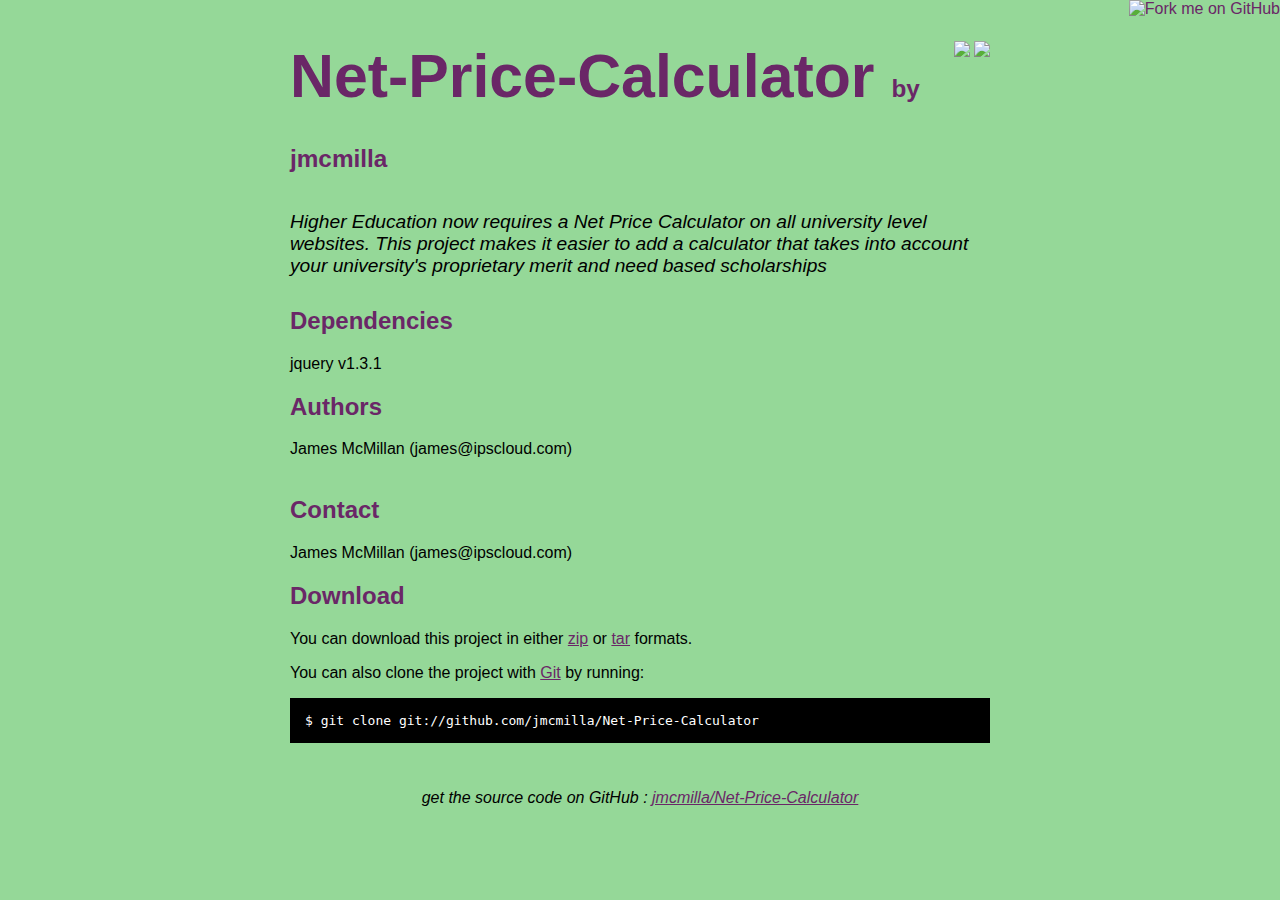
==== index.html @ cfaee194 "github generated gh-pages branch" ====
<!DOCTYPE html>
<html>
<head>
  <meta charset='utf-8'>

  <title>jmcmilla/Net-Price-Calculator @ GitHub</title>

  <style type="text/css">
    body {
      margin-top: 1.0em;
      background-color: #95d898;
      font-family: Helvetica, Arial, FreeSans, san-serif;
      color: #000000;
    }
    #container {
      margin: 0 auto;
      width: 700px;
    }
    h1 { font-size: 3.8em; color: #6a2767; margin-bottom: 3px; }
    h1 .small { font-size: 0.4em; }
    h1 a { text-decoration: none }
    h2 { font-size: 1.5em; color: #6a2767; }
    h3 { text-align: center; color: #6a2767; }
    a { color: #6a2767; }
    .description { font-size: 1.2em; margin-bottom: 30px; margin-top: 30px; font-style: italic;}
    .download { float: right; }
    pre { background: #000; color: #fff; padding: 15px;}
    hr { border: 0; width: 80%; border-bottom: 1px solid #aaa}
    .footer { text-align:center; padding-top:30px; font-style: italic; }
  </style>
</head>

<body>
  <a href="http://github.com/jmcmilla/Net-Price-Calculator"><img style="position: absolute; top: 0; right: 0; border: 0;" src="http://s3.amazonaws.com/github/ribbons/forkme_right_darkblue_121621.png" alt="Fork me on GitHub" /></a>

  <div id="container">

    <div class="download">
      <a href="http://github.com/jmcmilla/Net-Price-Calculator/zipball/master">
        <img border="0" width="90" src="http://github.com/images/modules/download/zip.png"></a>
      <a href="http://github.com/jmcmilla/Net-Price-Calculator/tarball/master">
        <img border="0" width="90" src="http://github.com/images/modules/download/tar.png"></a>
    </div>

    <h1><a href="http://github.com/jmcmilla/Net-Price-Calculator">Net-Price-Calculator</a>
      <span class="small">by <a href="http://github.com/jmcmilla">jmcmilla</a></span></h1>

    <div class="description">
      Higher Education now requires a Net Price Calculator on all university level websites.  This project makes it easier to add a calculator that takes into account your university's proprietary merit and need based scholarships
    </div>

    <h2>Dependencies</h2>
<p>jquery v1.3.1</p>
<h2>Authors</h2>
<p>James McMillan (james@ipscloud.com)<br/><br/>      </p>
<h2>Contact</h2>
<p>James McMillan (james@ipscloud.com)<br/>      </p>


    <h2>Download</h2>
    <p>
      You can download this project in either
      <a href="http://github.com/jmcmilla/Net-Price-Calculator/zipball/master">zip</a> or
      <a href="http://github.com/jmcmilla/Net-Price-Calculator/tarball/master">tar</a> formats.
    </p>
    <p>You can also clone the project with <a href="http://git-scm.com">Git</a>
      by running:
      <pre>$ git clone git://github.com/jmcmilla/Net-Price-Calculator</pre>
    </p>

    <div class="footer">
      get the source code on GitHub : <a href="http://github.com/jmcmilla/Net-Price-Calculator">jmcmilla/Net-Price-Calculator</a>
    </div>

  </div>

  
</body>
</html>
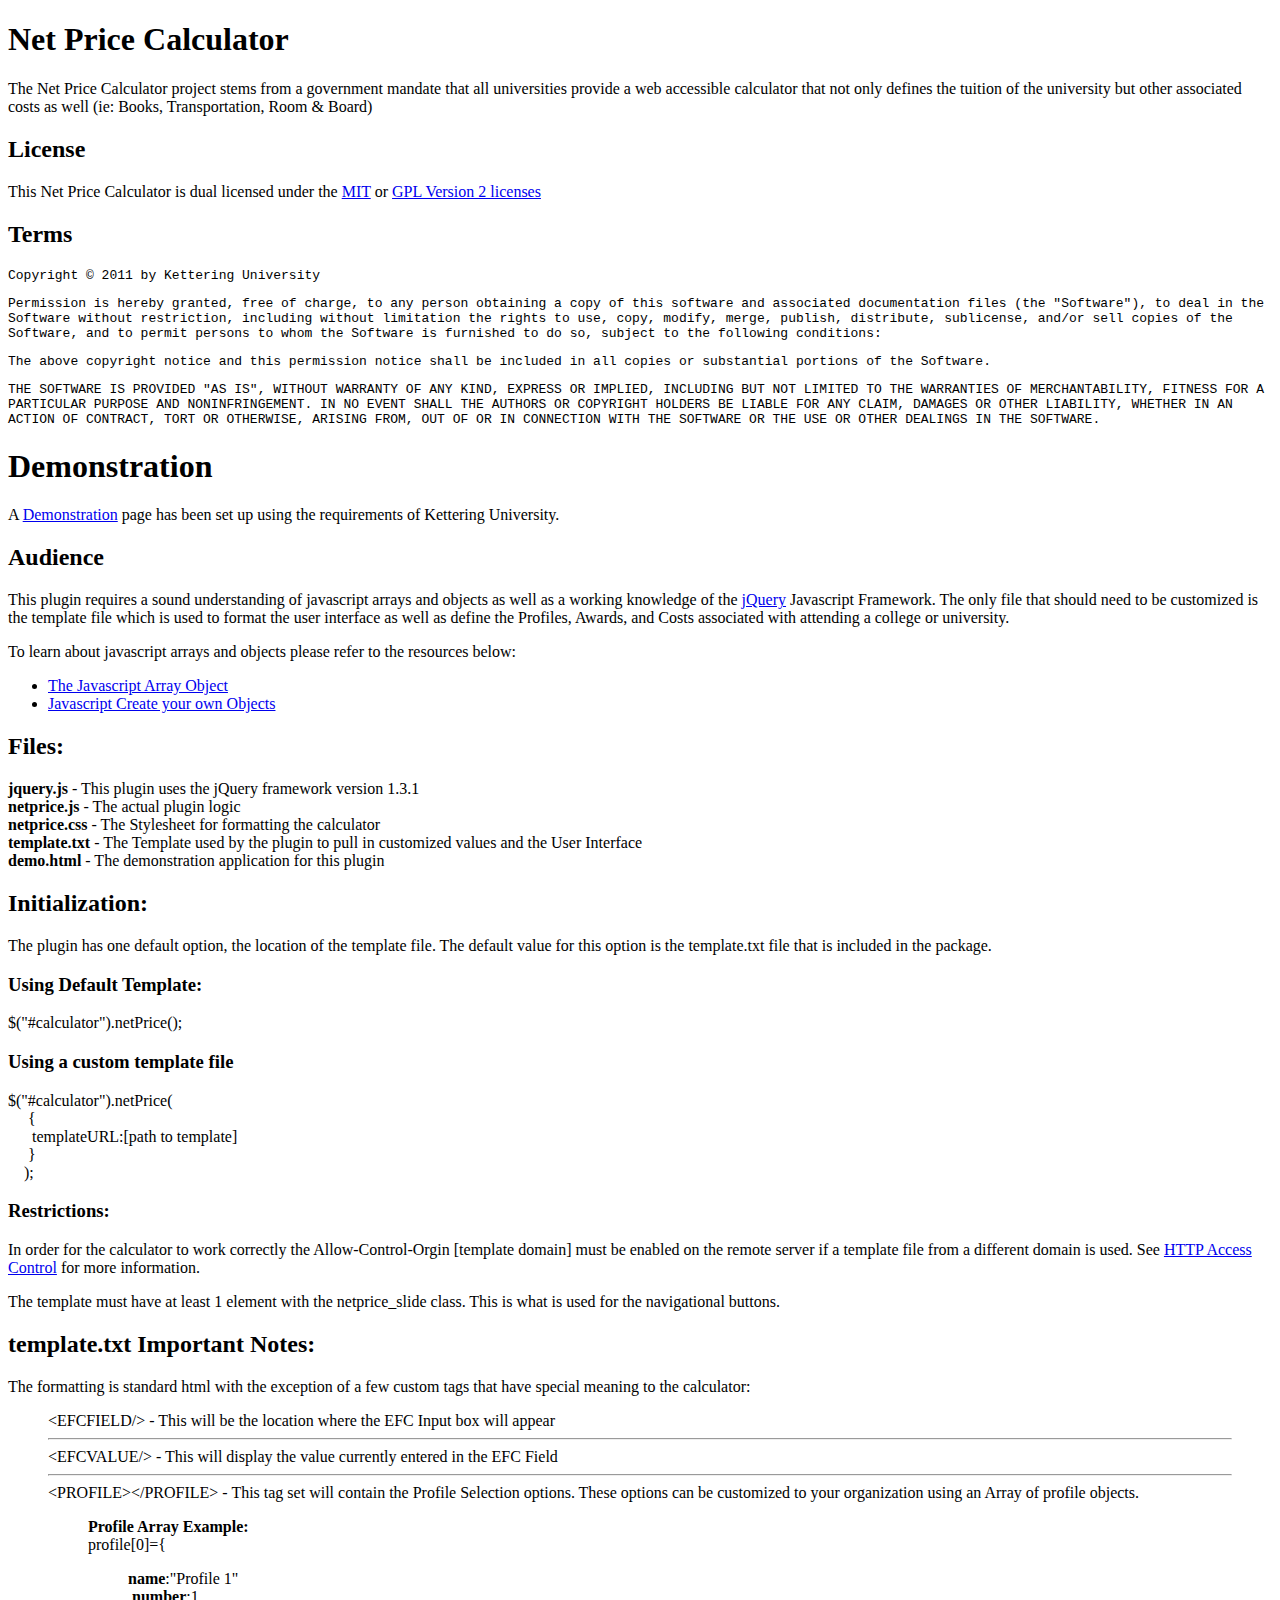
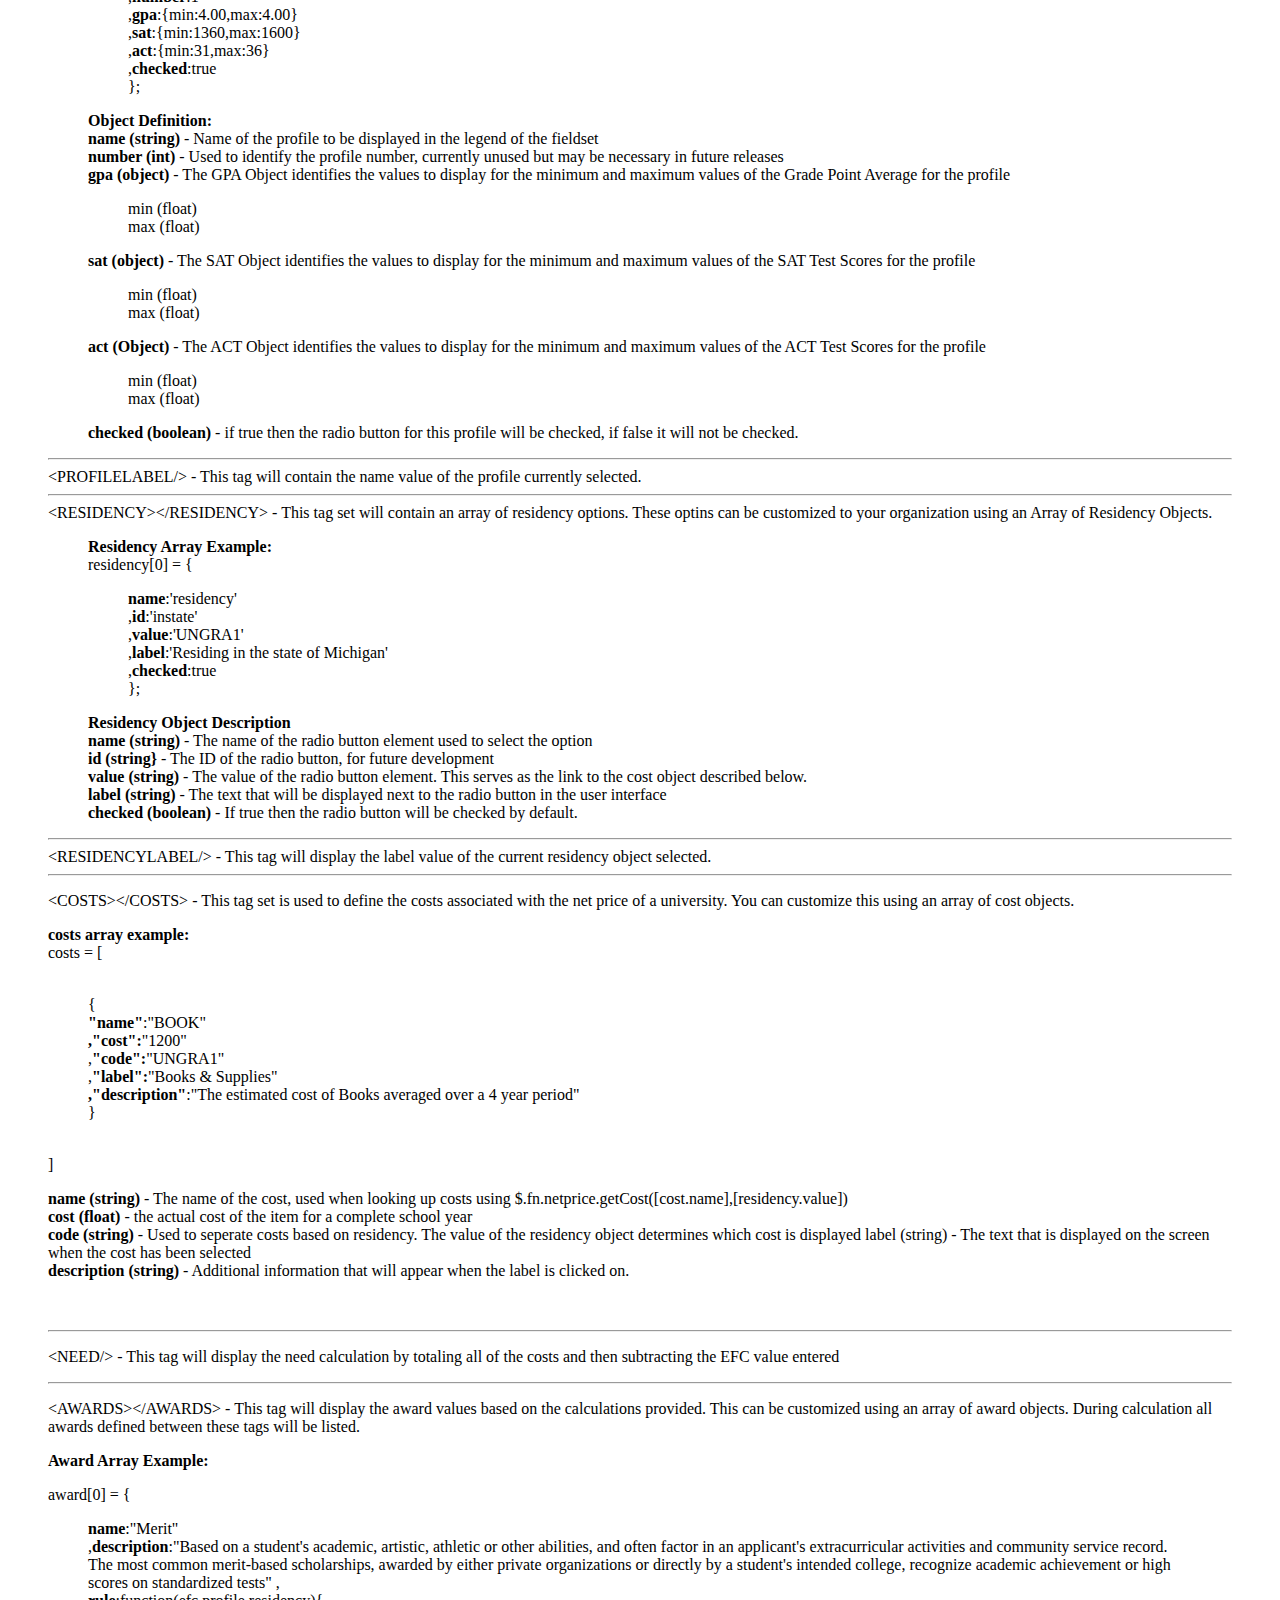
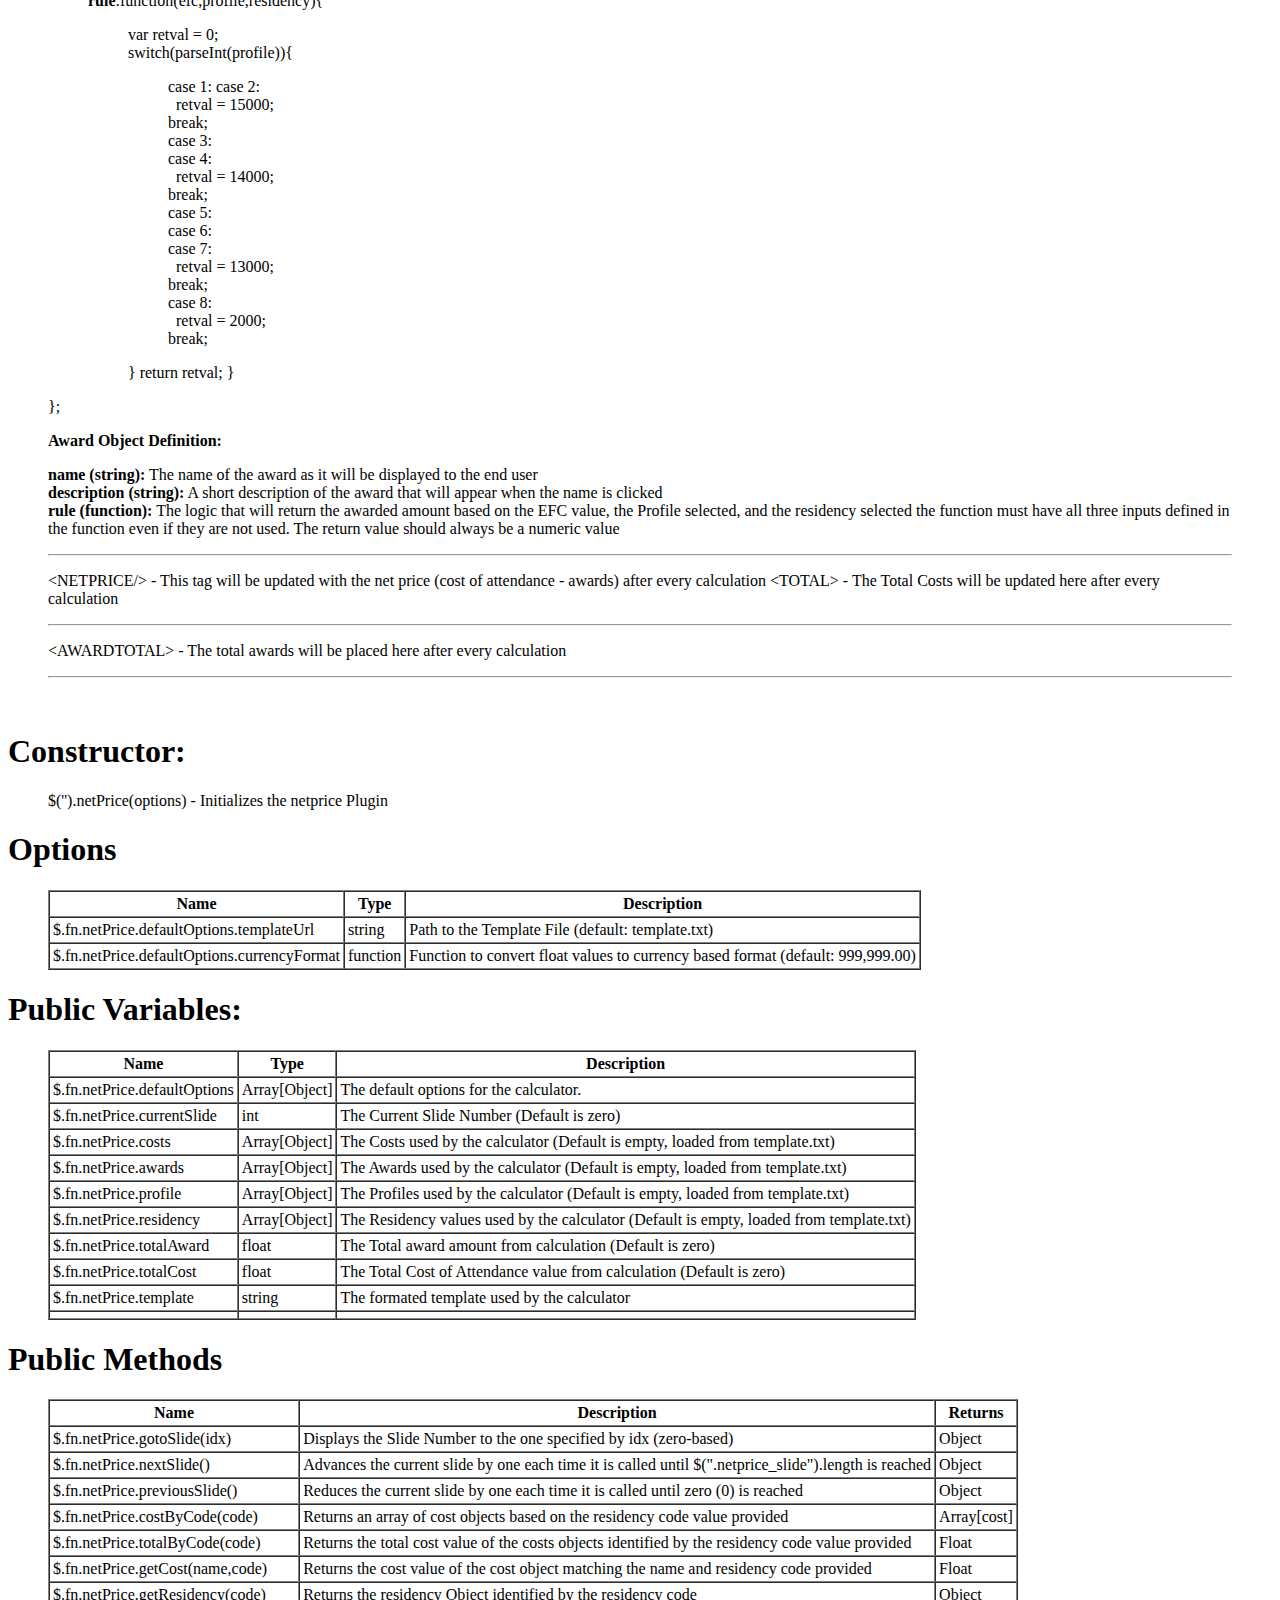
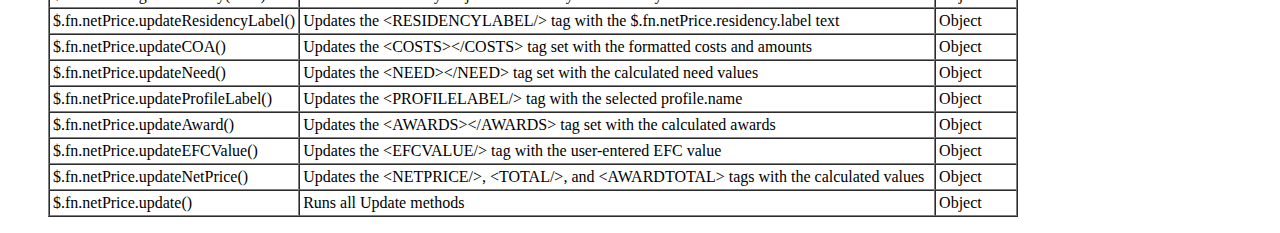
==== commit 9dcdec28: "Adding Homepage" ====
--- a/index.html
+++ b/index.html
@@ -1,82 +1,414 @@
-<!DOCTYPE html>
-<html>
-<head>
-  <meta charset='utf-8'>
-
-  <title>jmcmilla/Net-Price-Calculator @ GitHub</title>
-
-  <style type="text/css">
-    body {
-      margin-top: 1.0em;
-      background-color: #95d898;
-      font-family: Helvetica, Arial, FreeSans, san-serif;
-      color: #000000;
-    }
-    #container {
-      margin: 0 auto;
-      width: 700px;
-    }
-    h1 { font-size: 3.8em; color: #6a2767; margin-bottom: 3px; }
-    h1 .small { font-size: 0.4em; }
-    h1 a { text-decoration: none }
-    h2 { font-size: 1.5em; color: #6a2767; }
-    h3 { text-align: center; color: #6a2767; }
-    a { color: #6a2767; }
-    .description { font-size: 1.2em; margin-bottom: 30px; margin-top: 30px; font-style: italic;}
-    .download { float: right; }
-    pre { background: #000; color: #fff; padding: 15px;}
-    hr { border: 0; width: 80%; border-bottom: 1px solid #aaa}
-    .footer { text-align:center; padding-top:30px; font-style: italic; }
-  </style>
-</head>
-
-<body>
-  <a href="http://github.com/jmcmilla/Net-Price-Calculator"><img style="position: absolute; top: 0; right: 0; border: 0;" src="http://s3.amazonaws.com/github/ribbons/forkme_right_darkblue_121621.png" alt="Fork me on GitHub" /></a>
-
-  <div id="container">
-
-    <div class="download">
-      <a href="http://github.com/jmcmilla/Net-Price-Calculator/zipball/master">
-        <img border="0" width="90" src="http://github.com/images/modules/download/zip.png"></a>
-      <a href="http://github.com/jmcmilla/Net-Price-Calculator/tarball/master">
-        <img border="0" width="90" src="http://github.com/images/modules/download/tar.png"></a>
-    </div>
-
-    <h1><a href="http://github.com/jmcmilla/Net-Price-Calculator">Net-Price-Calculator</a>
-      <span class="small">by <a href="http://github.com/jmcmilla">jmcmilla</a></span></h1>
-
-    <div class="description">
-      Higher Education now requires a Net Price Calculator on all university level websites.  This project makes it easier to add a calculator that takes into account your university's proprietary merit and need based scholarships
-    </div>
-
-    <h2>Dependencies</h2>
-<p>jquery v1.3.1</p>
-<h2>Authors</h2>
-<p>James McMillan (james@ipscloud.com)-<br/>-<br/>      </p>
-<h2>Contact</h2>
-<p>James McMillan (james@ipscloud.com)-<br/>      </p>
-
-
-    <h2>Download</h2>
-    <p>
-      You can download this project in either
-      <a href="http://github.com/jmcmilla/Net-Price-Calculator/zipball/master">zip</a> or
-      <a href="http://github.com/jmcmilla/Net-Price-Calculator/tarball/master">tar</a> formats.
-    </p>
-    <p>You can also clone the project with <a href="http://git-scm.com">Git</a>
-      by running:
-      <pre>$ git clone git://github.com/jmcmilla/Net-Price-Calculator</pre>
-    </p>
-
-    <div class="footer">
-      get the source code on GitHub : <a href="http://github.com/jmcmilla/Net-Price-Calculator">jmcmilla/Net-Price-Calculator</a>
-    </div>
-
-  </div>
-
-  
-</body>
-</html>
+<!DOCTYPE html PUBLIC "-//W3C//DTD XHTML 1.0 Transitional//EN" "http://www.w3.org/TR/xhtml1/DTD/xhtml1-transitional.dtd">
+<html xmlns="http://www.w3.org/1999/xhtml">
+<head>
+<meta http-equiv="Content-Type" content="text/html; charset=utf-8" />
+<title>Net Price Calculator</title>
+</head>
+<body>
+<h1>Net Price Calculator</h1>
+<p>
+The Net Price Calculator project stems from a government mandate that all universities provide a web accessible calculator that not only
+defines the tuition of the university but other associated costs as well (ie: Books, Transportation, Room & Board)
+<h2>License</h2>
+This Net Price Calculator is dual licensed under the <a href="http://en.wikipedia.org/wiki/MIT_License">MIT</a> or <a href="http://en.wikipedia.org/wiki/GNU_General_Public_License">GPL Version 2 licenses</a>
+<h2>Terms</h2>
+<kbd>
+Copyright &copy; 2011 by Kettering University
+<p>
+Permission is hereby granted, free of charge, to any person obtaining a copy
+of this software and associated documentation files (the "Software"), to deal
+in the Software without restriction, including without limitation the rights
+to use, copy, modify, merge, publish, distribute, sublicense, and/or sell
+copies of the Software, and to permit persons to whom the Software is
+furnished to do so, subject to the following conditions:
+</p>
+<p>
+The above copyright notice and this permission notice shall be included in
+all copies or substantial portions of the Software.
+</p>
+<p>
+THE SOFTWARE IS PROVIDED "AS IS", WITHOUT WARRANTY OF ANY KIND, EXPRESS OR
+IMPLIED, INCLUDING BUT NOT LIMITED TO THE WARRANTIES OF MERCHANTABILITY,
+FITNESS FOR A PARTICULAR PURPOSE AND NONINFRINGEMENT. IN NO EVENT SHALL THE
+AUTHORS OR COPYRIGHT HOLDERS BE LIABLE FOR ANY CLAIM, DAMAGES OR OTHER
+LIABILITY, WHETHER IN AN ACTION OF CONTRACT, TORT OR OTHERWISE, ARISING FROM,
+OUT OF OR IN CONNECTION WITH THE SOFTWARE OR THE USE OR OTHER DEALINGS IN THE SOFTWARE.
+</p>
+</kbd>
+<h1>Demonstration</h1>
+A <a href="demo.html">Demonstration</a> page has been set up using the requirements of Kettering University.
+<h2>Audience</h2>
+<p>
+This plugin requires a sound understanding of javascript arrays and objects as well as a working knowledge of the <a href="jquery.com">jQuery</a> Javascript Framework.  The only file that should need to be customized is the template file which is used
+to format the user interface as well as define the Profiles, Awards, and Costs associated with attending a college or university.</p>
+
+<p>
+To learn about javascript arrays and objects please refer to the resources below:
+<ul>
+	<li><a href="http://www.w3schools.com/JS/js_obj_array.asp">The Javascript Array Object</a></li>
+    <li><a href="http://www.w3schools.com/js/js_objects.asp">Javascript Create your own Objects</a></li>
+</ul>
+
+<h2>Files:</h2>
+<strong>jquery.js</strong> - This plugin uses the jQuery framework version 1.3.1<br />
+<strong>netprice.js</strong> - The actual plugin logic<br />
+<strong>netprice.css</strong> - The Stylesheet for formatting the calculator<br />
+<strong>template.txt</strong> - The Template used by the plugin to pull in customized values and the User Interface<br />
+<strong>demo.html</strong> - The demonstration application for this plugin
+
+<h2>Initialization:</h2>
+<p>
+The plugin has one default option, the location of the template file.  The default value for this option is the template.txt file that is
+included in the package.
+</p>
+
+<h3>Using Default Template:</h3>
+<p>
+$("#calculator").netPrice();
+</p>
+<p>
+<h3>Using a custom template file</h3>
+<p>
+$("#calculator").netPrice(<br/>
+&nbsp;&nbsp;&nbsp;&nbsp;&nbsp;{<br/>
+&nbsp;&nbsp;&nbsp;&nbsp;&nbsp;&nbsp;templateURL:[path to template]<br/>
+&nbsp;&nbsp;&nbsp;&nbsp;&nbsp;}<br/>
+&nbsp;&nbsp;&nbsp;&nbsp;);
+</p>
+<h3>Restrictions:</h3>
+<p>
+In order for the calculator to work correctly the Allow-Control-Orgin [template domain] must be enabled on the remote server if a template file from a different domain is used.
+See <a href="https://developer.mozilla.org/en/HTTP_access_control" target="_blank">HTTP Access Control</a> for more information.
+</p>
+<p>
+The template must have at least 1 element with the netprice_slide class.  This is what is used for the navigational buttons.
+</p>
+
+<h2>template.txt Important Notes:</h2>
+<p>
+		 The formatting is standard html with the exception of a few custom tags that have special meaning to the calculator:
+        </p>
+<blockquote>
+			&lt;EFCFIELD/&gt; - This will be the location where the EFC Input box will appear<hr/>
+			&lt;EFCVALUE/&gt; - This will display the value currently entered in the EFC Field<hr/>
+			&lt;PROFILE&gt;&lt;/PROFILE&gt; - This tag set will contain the Profile Selection options.  These options can be customized
+								  to your organization using an Array of profile objects.<br/>
+                                  <blockquote>
+								  <strong>Profile Array Example:</strong> <br/>
+								  profile[0]={<blockquote>
+                                  			   <strong>name</strong>:"Profile 1"<br/>
+								  			  ,<strong>number</strong>:1<br/>
+								  			  ,<strong>gpa</strong>:{min:4.00,max:4.00}<br/>
+								  			  ,<strong>sat</strong>:{min:1360,max:1600}<br/>
+								  			  ,<strong>act</strong>:{min:31,max:36}<br/>
+								  			  ,<strong>checked</strong>:true<br/>
+								  };<br/>
+                                  </blockquote>
+                                  <strong>Object Definition:</strong><br/>
+								  <strong>name (string)</strong> - Name of the profile to be displayed in the legend of the fieldset<br/>
+								  <strong>number (int)</strong> - Used to identify the profile number, currently unused but may be necessary in future releases<br/>
+								  <strong>gpa (object)</strong> - The GPA Object identifies the values to display for the minimum and maximum values of the Grade Point Average for the profile<br/>
+                                    <blockquote>
+									min (float)<br/>
+									max (float)<br/>
+                                    </blockquote>
+								  <strong>sat (object)</strong> - The SAT Object identifies the values to display for the minimum and maximum values of the SAT Test Scores for the profile<br/>
+                                    <blockquote>
+									min (float)<br/>
+									max (float)<br/>
+                                    </blockquote>
+								  <strong>act (Object)</strong> - The ACT Object identifies the values to display for the minimum and maximum values of the ACT Test Scores for the profile<br/>
+                                    <blockquote>
+									min (float)<br/>
+									max (float)<br/>
+                                    </blockquote>
+								  <strong>checked (boolean)</strong> - if true then the radio button for this profile will be checked, if false it will not be checked.<br/>
+</blockquote>
+                                  <hr/>
+			&lt;PROFILELABEL/&gt; - This tag will contain the name value of the profile currently selected.<hr/>
+			&lt;RESIDENCY&gt;&lt;/RESIDENCY&gt; - This tag set will contain an array of residency options.  These optins can be customized
+									  to your organization using an Array of Residency Objects.<br/>
+                                      <blockquote>
+									<strong>Residency Array Example:</strong><br/>
+										residency[0] = {<br/>
+                                        	<blockquote>
+														<strong>name</strong>:'residency'<br/>
+														,<strong>id</strong>:'instate'<br/>
+														,<strong>value</strong>:'UNGRA1'<br/>
+														,<strong>label</strong>:'Residing in the state of Michigan'<br/>
+														,<strong>checked</strong>:true<br/>
+														};<br/>
+                                            </blockquote>
+                                        <strong>Residency Object Description</strong><br/>
+										<strong>name (string)</strong> - The name of the radio button element used to select the option<br/>
+										<strong>id (string}</strong> - The ID of the radio button, for future development<br/>
+										<strong>value (string)</strong> - The value of the radio button element.  This serves as the link to the cost object described below.<br/>
+										<strong>label (string)</strong> - The text that will be displayed next to the radio button in the user interface<br/>
+										<strong>checked (boolean)</strong> - If true then the radio button will be checked by default.<br/>
+                                      </blockquote>
+                                      <hr/>
+			&lt;RESIDENCYLABEL/&gt; - This tag will display the label value of the current residency object selected.<hr/>
+  <p>&lt;COSTS&gt;&lt;/COSTS&gt; - This tag set is used to define the costs associated with the net price of a university.  You can customize this
+							  using an array of cost objects.
+  </p>
+  <p><strong>costs array example:</strong><strong><br />
+  </strong>costs = [
+  </p>
+  <blockquote>
+    <p><br />
+      {
+      <br />
+      <strong>"name"</strong>:"BOOK"<br />
+      <strong>,"cost":</strong>"1200"<br />
+      ,<strong>"code":</strong>"UNGRA1"<br />
+      ,<strong>"label":</strong>"Books & Supplies"<br />
+      <strong>,"description"</strong>:"The estimated cost of Books averaged over a 4 year period"<br />
+    }</p>
+  </blockquote>
+  <p><br />
+    ]      </p>
+<p><strong>name (string) </strong>- The name of the cost, used when looking up costs using $.fn.netprice.getCost([cost.name],[residency.value]) <br />
+    <strong>cost (float) </strong>- the actual cost of the item for a complete school year <br />
+    <strong>code (string)</strong> - Used to seperate costs based on residency.  The value of the residency object determines which cost is displayed
+    label (string) - The text that is displayed on the screen when the cost has been selected <br />
+    <strong>description (string)</strong> - Additional information that will appear when the label is clicked on.</p>
+<p>&nbsp; </p>
+<hr />
+<p>&lt;NEED/&gt; - This tag will display the need calculation by totaling all of the costs and then subtracting the EFC value entered    </p>
+<hr />
+<p>&lt;AWARDS&gt;&lt;/AWARDS&gt; - This tag will display the award values based on the calculations provided.  This can be customized using an array
+	    of award objects.  During calculation all awards defined between these tags will be listed.    </p>
+<p><strong>Award Array Example:    </strong></p>
+<p>award[0] = { </p>
+<blockquote>
+  <p><strong>name</strong>:"Merit"
+    <br />
+    ,<strong>description</strong>:"Based on a student's academic, artistic, athletic or other abilities, and often factor in an applicant's extracurricular activities and community service record. The most common merit-based scholarships, awarded by either private organizations or directly by a student's intended college, recognize academic achievement or high scores on standardized tests"
+    ,<br />
+    <strong>rule</strong>:function(efc,profile,residency){ </p>
+  <blockquote>
+    <p> var retval = 0;<br />
+switch(parseInt(profile)){</p>
+    <blockquote>
+      <p> case 1:
+        case 2:        <br />
+        &nbsp;&nbsp;retval = 15000;
+        <br />
+        break;
+        <br />
+        case 3:
+        <br />
+        case 4:
+        <br />
+        &nbsp;&nbsp;retval = 14000;
+        <br />
+        break;
+        <br />
+        case 5:
+        <br />
+        case 6:
+        <br />
+        case 7:
+        <br />
+        &nbsp;&nbsp;retval = 13000;
+        <br />
+        break;
+        <br />
+        case 8:
+        <br />
+        &nbsp;&nbsp;retval = 2000;<br />
+break; </p>
+</blockquote>
+    <p>}
+      return retval;
+      } </p>
+  </blockquote>
+</blockquote>
+<p>}; </p>
+<p><strong>Award Object Definition:</strong></p>
+<p><strong>name (string):</strong> The name of the award as it will be displayed to the end user  <br />
+  <strong>description (string):</strong> A short description of the award that will appear when the name is clicked
+  <br />
+  <strong>rule (function):</strong> The logic that will return the awarded amount based on the EFC value, the Profile selected, and the residency selected
+  the function must have all three inputs defined in the function even if they are not used.
+  The return value should always be a numeric value    </p>
+<hr />
+<p>&lt;NETPRICE/&gt; - This tag will be updated with the net price (cost of attendance - awards) after every calculation
+    &lt;TOTAL&gt; - The Total Costs will be updated here after every calculation    </p>
+<hr />
+<p>&lt;AWARDTOTAL&gt; - The total awards will be placed here after every calculation      </p>
+<hr />
+<blockquote>&nbsp; </blockquote>
+</blockquote>
+
+<h1>Constructor:</h1>
+	<blockquote>
+    	$('').netPrice(options) - Initializes the netprice Plugin
+    </blockquote>
+
+<h1>Options</h1>
+<blockquote>
+	<table cellspacing="0" cellpadding="3" border="1">
+    	<tr>
+        	<th>Name</th>
+            <th>Type</th>
+            <th>Description</th>
+        </tr>
+        <tr>
+        	<td>$.fn.netPrice.defaultOptions.templateUrl</td>
+            <td>string</td>
+            <td>Path to the Template File (default: template.txt)</td>
+        </tr>        
+        <tr>
+        	<td>$.fn.netPrice.defaultOptions.currencyFormat</td>
+            <td>function</td>
+            <td>Function to convert float values to currency based format (default: 999,999.00)</td>
+        </tr>
+    </table>
+</blockquote>
+<h1>Public Variables:</h1>
+<blockquote><table cellspacing="0" cellpadding="3" border="1">
+	<tr>
+    	<th>Name</th>
+        <th>Type</th>
+        <th>Description</th>
+    </tr>
+    <tr>
+    	<td>$.fn.netPrice.defaultOptions</td>
+        <td>Array[Object]</td>
+        <td>The default options for the calculator.</td>
+    </tr>
+    <tr>
+    	<td>$.fn.netPrice.currentSlide</td>
+        <td>int</td>
+        <td>The Current Slide Number (Default is zero)</td>
+    </tr>
+    <tr>
+    	<td>$.fn.netPrice.costs</td>
+        <td>Array[Object]</td>
+        <td>The Costs used by the calculator (Default is empty, loaded from template.txt)</td>
+    </tr>
+    <tr>
+    	<td>$.fn.netPrice.awards</td>
+        <td>Array[Object]</td>
+        <td>The Awards used by the calculator (Default is empty, loaded from template.txt)</td>
+    </tr>
+    <tr>
+    	<td>$.fn.netPrice.profile</td>
+        <td>Array[Object]</td>
+        <td>The Profiles used by the calculator (Default is empty, loaded from template.txt)</td>
+    </tr>
+    <tr>
+    	<td>$.fn.netPrice.residency </td>
+        <td>Array[Object]</td>
+        <td>The Residency values used by the calculator (Default is empty, loaded from template.txt)</td>
+    </tr>
+    <tr>
+    	<td>$.fn.netPrice.totalAward</td>
+        <td>float</td>
+        <td>The Total award amount from calculation (Default is zero)</td>
+    </tr>
+    <tr>
+    	<td>$.fn.netPrice.totalCost</td>
+        <td>float</td>
+        <td>The Total Cost of Attendance value from calculation (Default is zero)</td>
+    </tr>
+    <tr>
+    	<td>$.fn.netPrice.template</td>
+        <td>string</td>
+        <td>The formated template used by the calculator</td>
+    </tr>
+    <tr>
+    	<td></td>
+        <td></td>
+        <td></td>
+    </tr>
+</table></blockquote>
+
+<h1>Public Methods</h1>
+<blockquote><table cellspacing="0" cellpadding="3" border="1">
+	<tr>
+    	<th>Name</th>
+        <th>Description</th>
+        <th>Returns</th>
+    </tr>
+    
+    <tr>
+    	<td>$.fn.netPrice.gotoSlide(idx)</td>
+        <td>Displays the Slide Number to the one specified by idx (zero-based)</td>
+        <td>Object</td>
+    </tr>
+    <tr>
+    	<td>$.fn.netPrice.nextSlide()</td>
+        <td>Advances the current slide by one each time it is called until $(".netprice_slide").length is reached</td>
+        <td>Object</td>
+    </tr>
+    <tr>
+    	<td>$.fn.netPrice.previousSlide()</td>
+        <td>Reduces the current slide by one each time it is called until zero (0) is reached</td>
+        <td>Object</td>
+    </tr>
+    <tr>
+    	<td>$.fn.netPrice.costByCode(code)</td>
+        <td>Returns an array of cost objects based on the residency code value provided</td>
+        <td>Array[cost]</td>
+    </tr>
+    <tr>
+    	<td>$.fn.netPrice.totalByCode(code)</td>
+        <td>Returns the total cost value of the costs objects identified by the residency code value provided</td>
+        <td>Float</td>
+    </tr>
+    <tr>
+    	<td>$.fn.netPrice.getCost(name,code)</td>
+        <td>Returns the cost value of the cost object matching the name and residency code provided</td>
+        <td>Float</td>
+    </tr>
+    <tr>
+    	<td>$.fn.netPrice.getResidency(code)</td>
+        <td>Returns the residency Object identified by the residency code</td>
+        <td>Object</td>
+    </tr>
+    <tr>
+    	<td>$.fn.netPrice.updateResidencyLabel()</td>
+        <td>Updates the &lt;RESIDENCYLABEL/&gt; tag with the $.fn.netPrice.residency.label text</td>
+        <td>Object</td>
+    </tr>
+    <tr>
+    	<td>$.fn.netPrice.updateCOA()</td>
+        <td>Updates the &lt;COSTS&gt;&lt;/COSTS&gt; tag set with the formatted costs and amounts</td>
+        <td>Object</td>
+    </tr>
+    <tr>
+    	<td>$.fn.netPrice.updateNeed()</td>
+        <td>Updates the &lt;NEED&gt;&lt;/NEED&gt; tag set with the calculated need values</td>
+        <td>Object</td>
+    </tr>
+    <tr>
+    	<td>$.fn.netPrice.updateProfileLabel()</td>
+        <td>Updates the &lt;PROFILELABEL/&gt; tag with the selected profile.name</td>
+        <td>Object</td>
+    </tr>
+    <tr>
+    	<td>$.fn.netPrice.updateAward()</td>
+        <td>Updates the &lt;AWARDS&gt;&lt;/AWARDS&gt; tag set with the calculated awards</td>
+        <td>Object</td>
+    </tr>
+    <tr>
+    	<td>$.fn.netPrice.updateEFCValue()</td>
+        <td>Updates the &lt;EFCVALUE/&gt; tag with the user-entered EFC value</td>
+        <td>Object</td>
+    </tr>
+    <tr>
+    	<td>$.fn.netPrice.updateNetPrice()</td>
+        <td>Updates the &lt;NETPRICE/&gt;, &lt;TOTAL/&gt;, and &lt;AWARDTOTAL&gt; tags with the calculated values</td>
+        <td>Object</td>
+    </tr>
+    <tr>
+    	<td>$.fn.netPrice.update()</td>
+        <td>Runs all Update methods</td>
+        <td>Object</td>
+    </tr>
+</table>	</blockquote>
+</p>
+</body>
+</html>
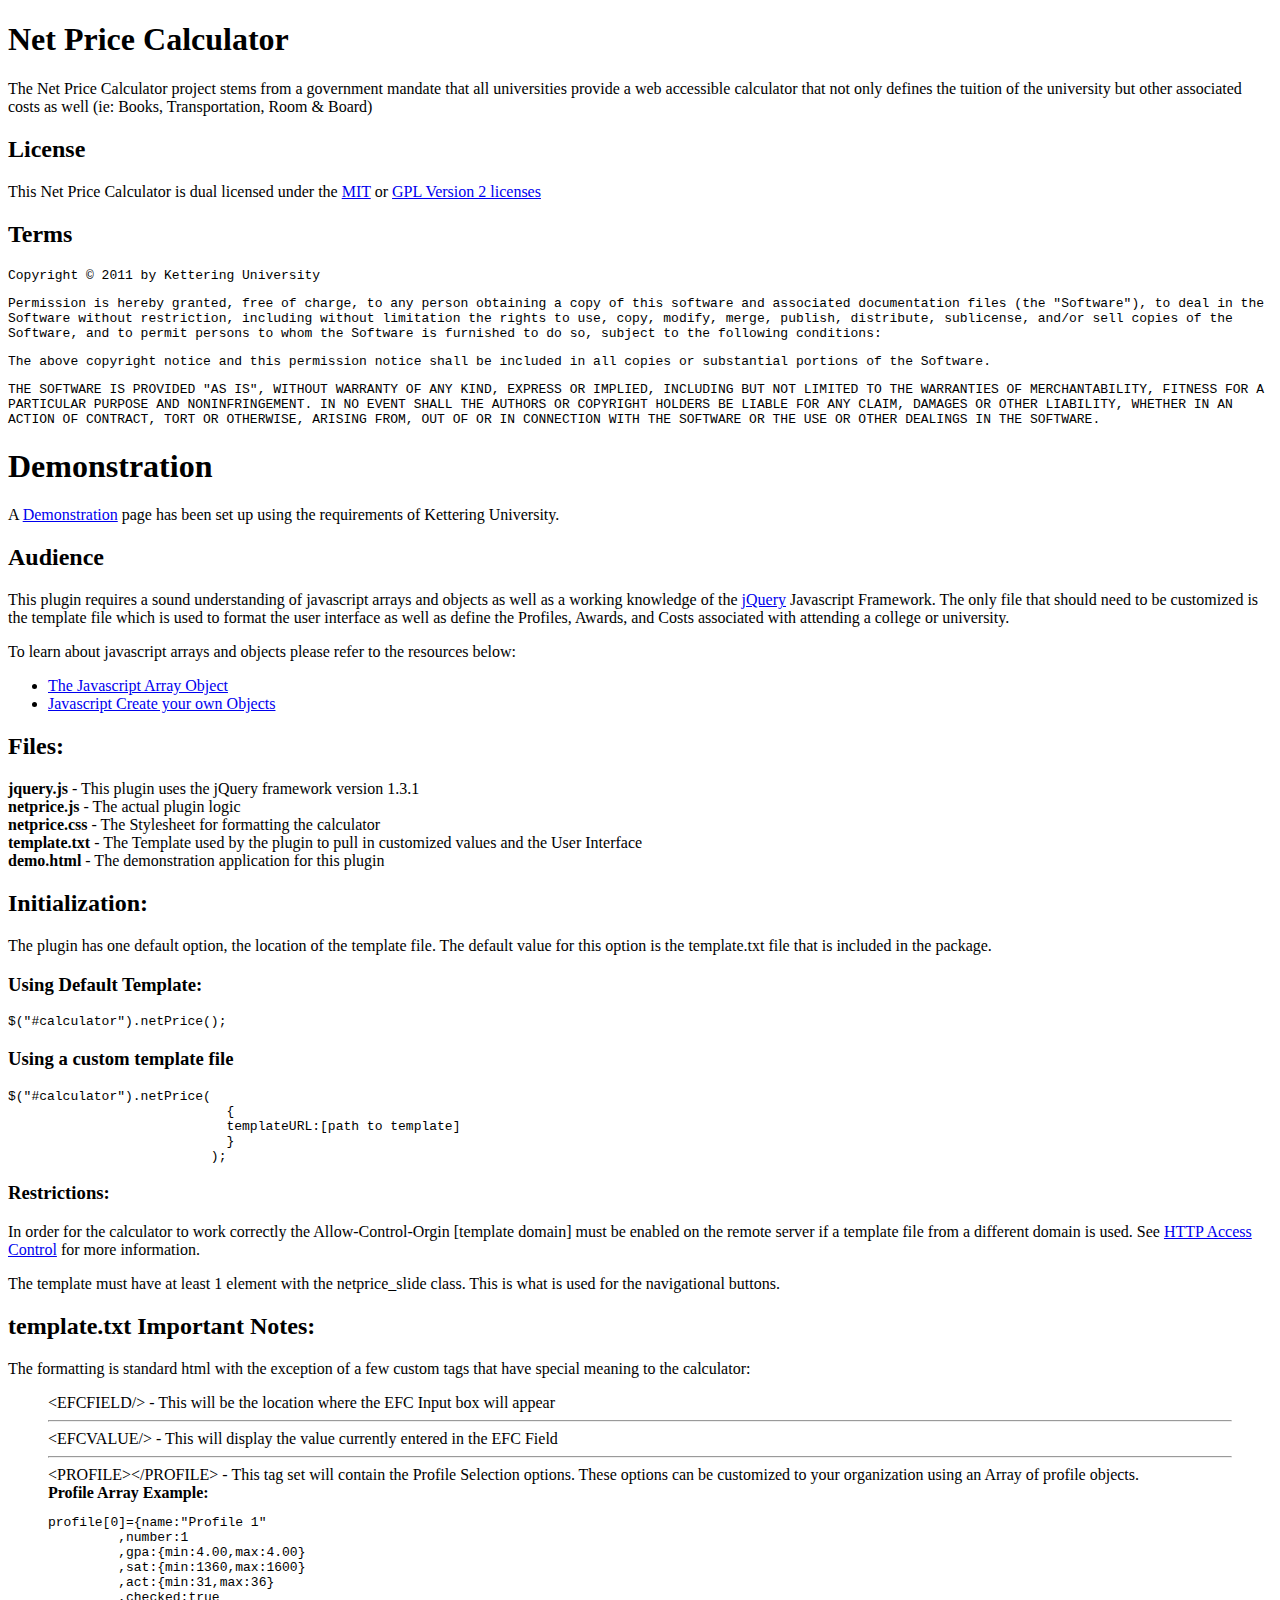
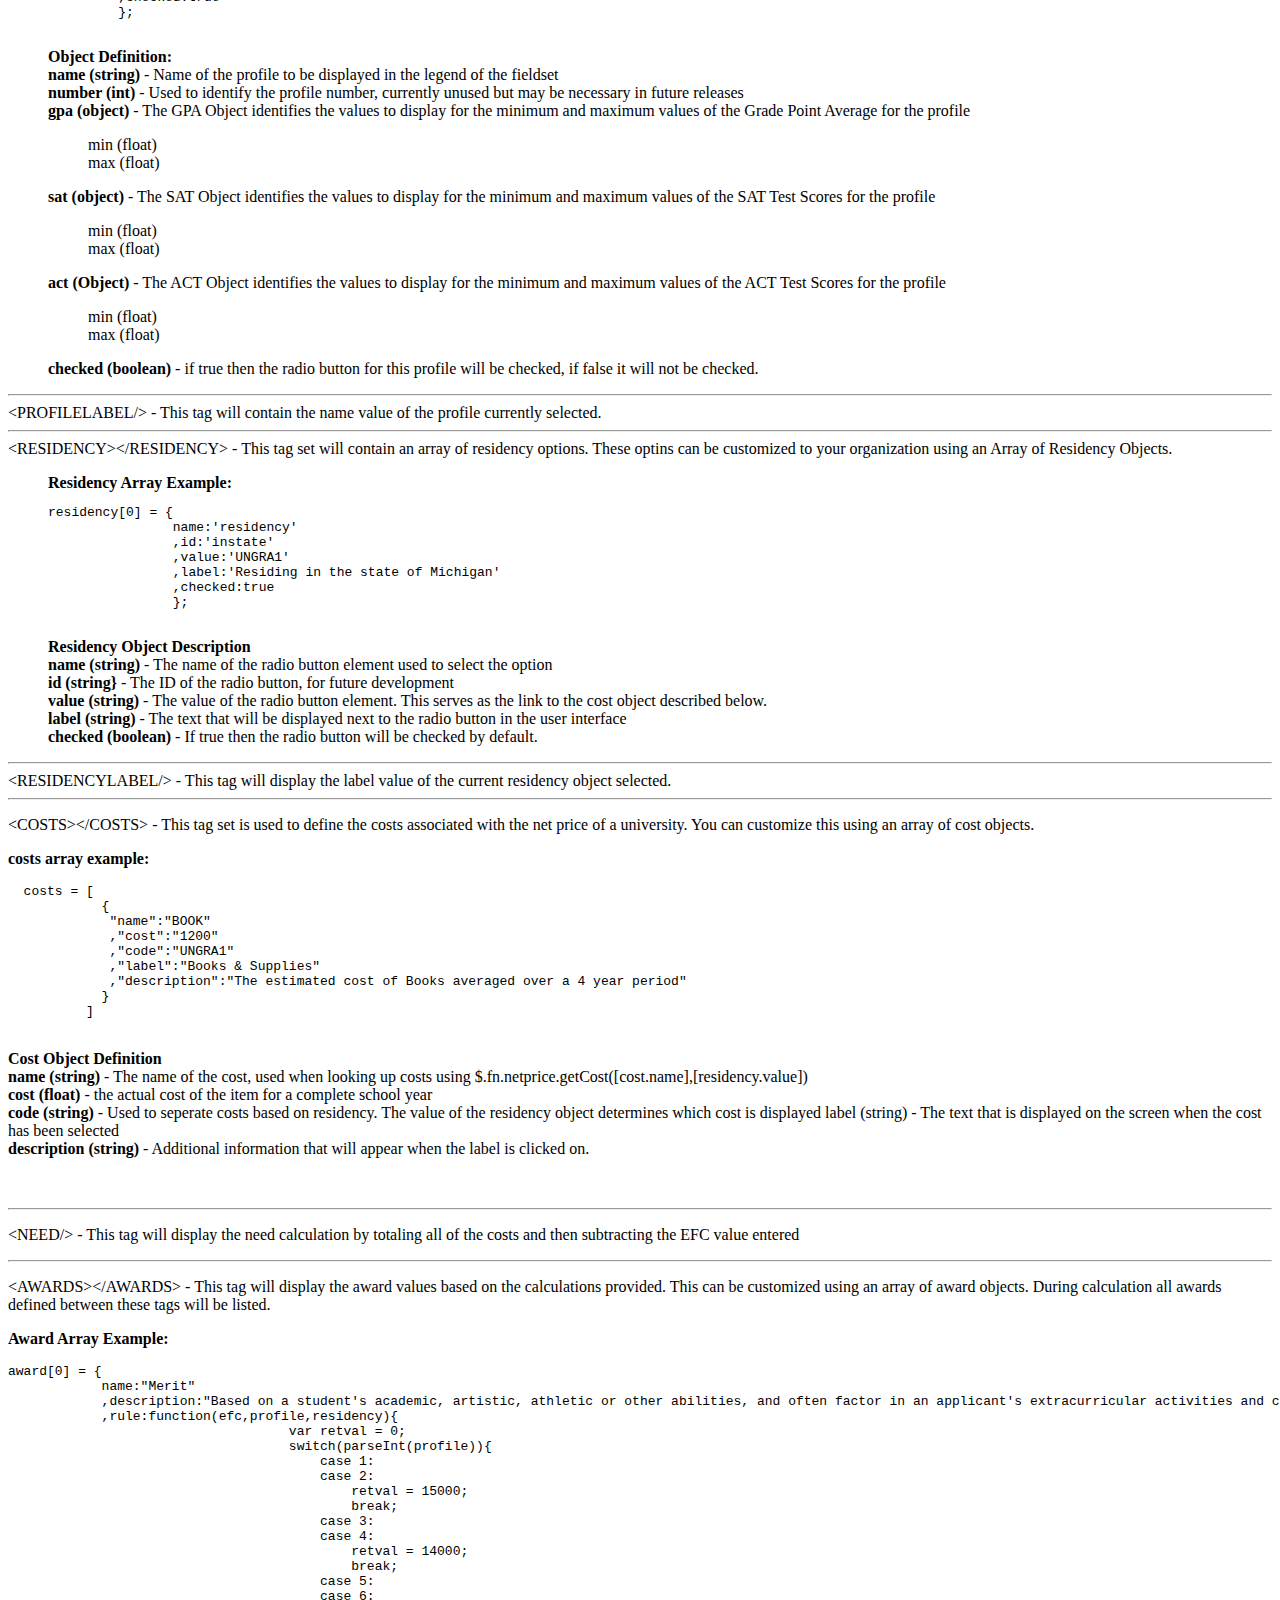
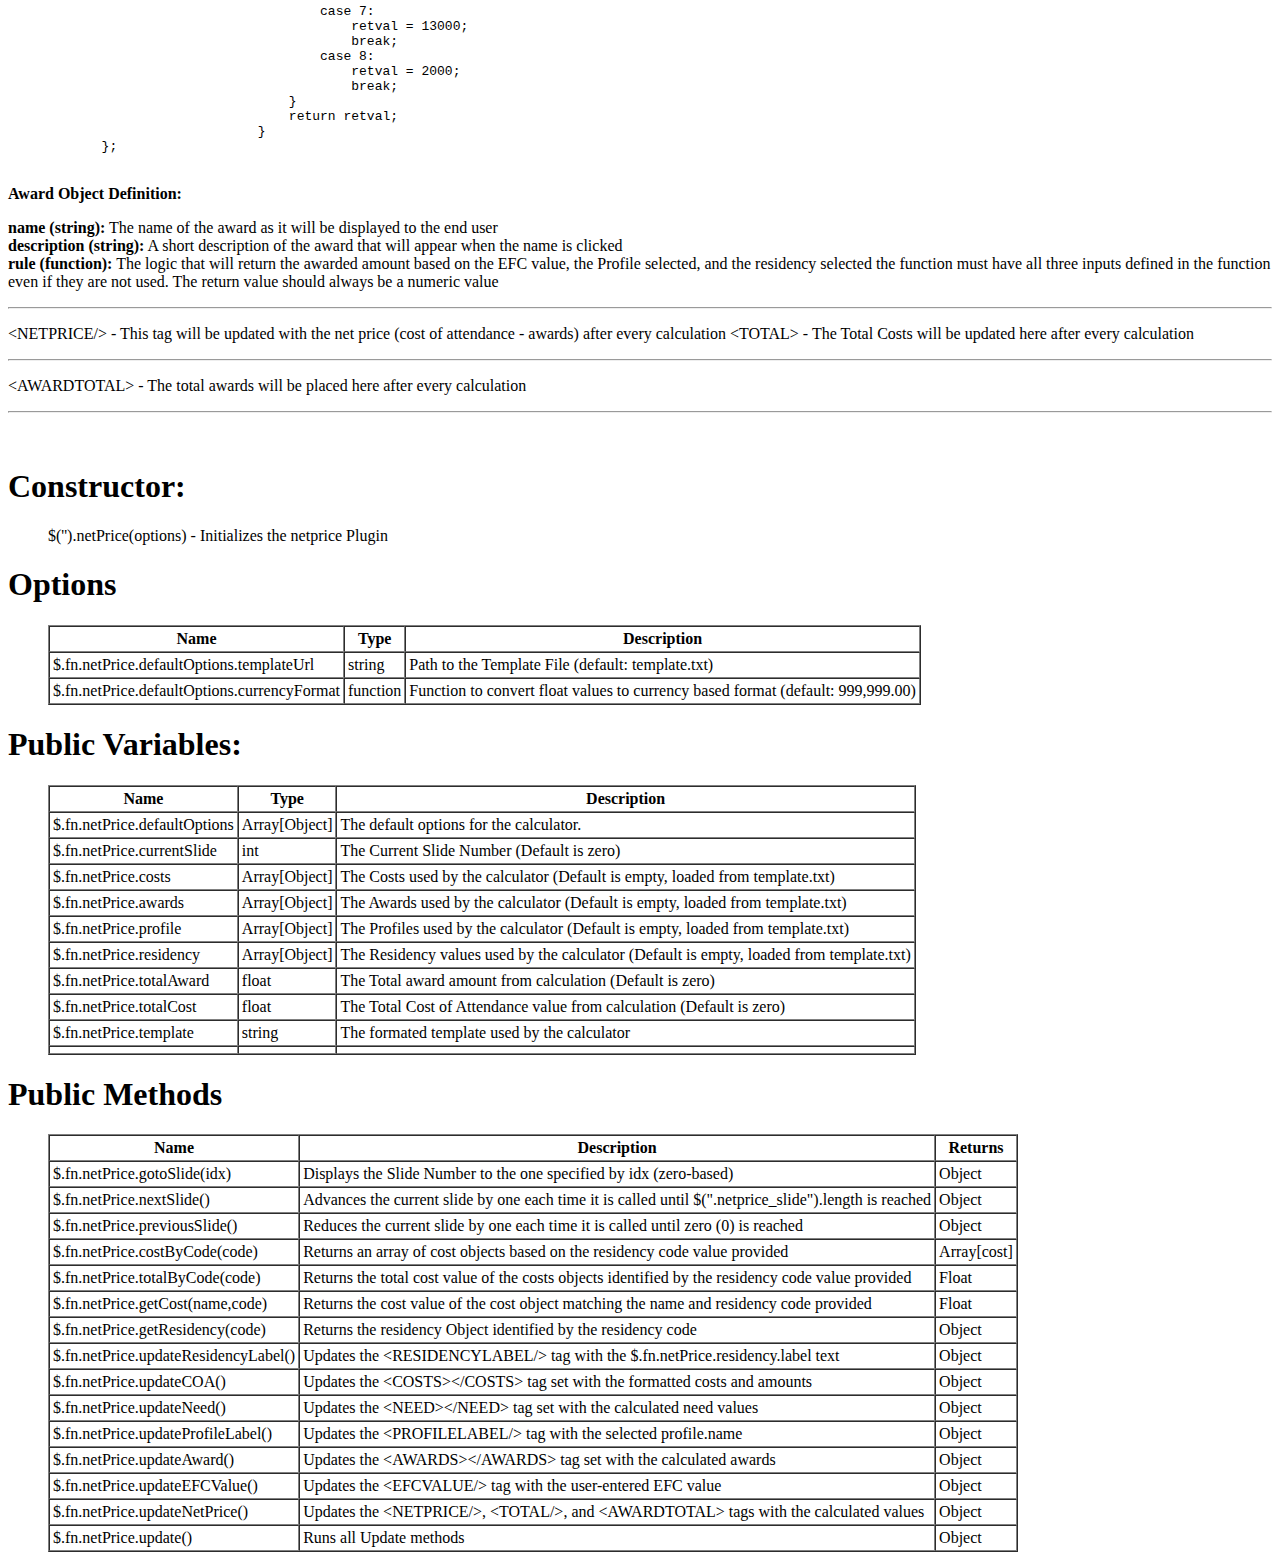
==== commit cea7bcc1: "Updating Documentation" ====
--- a/index.html
+++ b/index.html
@@ -63,17 +63,19 @@
 </p>
 
 <h3>Using Default Template:</h3>
-<p>
+<pre>
 $("#calculator").netPrice();
-</p>
+</pre>
 <p>
 <h3>Using a custom template file</h3>
 <p>
-$("#calculator").netPrice(<br/>
-&nbsp;&nbsp;&nbsp;&nbsp;&nbsp;{<br/>
-&nbsp;&nbsp;&nbsp;&nbsp;&nbsp;&nbsp;templateURL:[path to template]<br/>
-&nbsp;&nbsp;&nbsp;&nbsp;&nbsp;}<br/>
-&nbsp;&nbsp;&nbsp;&nbsp;);
+<pre>
+$("#calculator").netPrice(
+                            {
+                            templateURL:[path to template]
+                            }
+                          );
+</pre>
 </p>
 <h3>Restrictions:</h3>
 <p>
@@ -93,17 +95,16 @@
 			&lt;EFCVALUE/&gt; - This will display the value currently entered in the EFC Field<hr/>
 			&lt;PROFILE&gt;&lt;/PROFILE&gt; - This tag set will contain the Profile Selection options.  These options can be customized
 								  to your organization using an Array of profile objects.<br/>
-                                  <blockquote>
 								  <strong>Profile Array Example:</strong> <br/>
-								  profile[0]={<blockquote>
-                                  			   <strong>name</strong>:"Profile 1"<br/>
-								  			  ,<strong>number</strong>:1<br/>
-								  			  ,<strong>gpa</strong>:{min:4.00,max:4.00}<br/>
-								  			  ,<strong>sat</strong>:{min:1360,max:1600}<br/>
-								  			  ,<strong>act</strong>:{min:31,max:36}<br/>
-								  			  ,<strong>checked</strong>:true<br/>
-								  };<br/>
-                                  </blockquote>
+                                  <pre>
+profile[0]={name:"Profile 1"
+         ,number:1
+         ,gpa:{min:4.00,max:4.00}
+         ,sat:{min:1360,max:1600}
+         ,act:{min:31,max:36}
+         ,checked:true
+         };
+                                  </pre>
                                   <strong>Object Definition:</strong><br/>
 								  <strong>name (string)</strong> - Name of the profile to be displayed in the legend of the fieldset<br/>
 								  <strong>number (int)</strong> - Used to identify the profile number, currently unused but may be necessary in future releases<br/>
@@ -130,15 +131,15 @@
 									  to your organization using an Array of Residency Objects.<br/>
                                       <blockquote>
 									<strong>Residency Array Example:</strong><br/>
-										residency[0] = {<br/>
-                                        	<blockquote>
-														<strong>name</strong>:'residency'<br/>
-														,<strong>id</strong>:'instate'<br/>
-														,<strong>value</strong>:'UNGRA1'<br/>
-														,<strong>label</strong>:'Residing in the state of Michigan'<br/>
-														,<strong>checked</strong>:true<br/>
-														};<br/>
-                                            </blockquote>
+										<pre>
+residency[0] = {
+                name:'residency'
+                ,id:'instate'
+                ,value:'UNGRA1'
+                ,label:'Residing in the state of Michigan'
+                ,checked:true
+                };
+                                        </pre>
                                         <strong>Residency Object Description</strong><br/>
 										<strong>name (string)</strong> - The name of the radio button element used to select the option<br/>
 										<strong>id (string}</strong> - The ID of the radio button, for future development<br/>
@@ -151,23 +152,22 @@
   <p>&lt;COSTS&gt;&lt;/COSTS&gt; - This tag set is used to define the costs associated with the net price of a university.  You can customize this
 							  using an array of cost objects.
   </p>
-  <p><strong>costs array example:</strong><strong><br />
-  </strong>costs = [
-  </p>
-  <blockquote>
-    <p><br />
-      {
-      <br />
-      <strong>"name"</strong>:"BOOK"<br />
-      <strong>,"cost":</strong>"1200"<br />
-      ,<strong>"code":</strong>"UNGRA1"<br />
-      ,<strong>"label":</strong>"Books & Supplies"<br />
-      <strong>,"description"</strong>:"The estimated cost of Books averaged over a 4 year period"<br />
-    }</p>
-  </blockquote>
-  <p><br />
-    ]      </p>
-<p><strong>name (string) </strong>- The name of the cost, used when looking up costs using $.fn.netprice.getCost([cost.name],[residency.value]) <br />
+  <p><strong>costs array example:</strong><br />
+  <pre>
+  costs = [
+            {
+             "name":"BOOK"
+             ,"cost":"1200"
+             ,"code":"UNGRA1"
+             ,"label":"Books & Supplies"
+             ,"description":"The estimated cost of Books averaged over a 4 year period"
+            }
+          ]
+  </pre>
+ </p>
+<p>
+<strong>Cost Object Definition</strong><br/>
+<strong>name (string) </strong>- The name of the cost, used when looking up costs using $.fn.netprice.getCost([cost.name],[residency.value]) <br />
     <strong>cost (float) </strong>- the actual cost of the item for a complete school year <br />
     <strong>code (string)</strong> - Used to seperate costs based on residency.  The value of the residency object determines which cost is displayed
     label (string) - The text that is displayed on the screen when the cost has been selected <br />
@@ -178,53 +178,36 @@
 <hr />
 <p>&lt;AWARDS&gt;&lt;/AWARDS&gt; - This tag will display the award values based on the calculations provided.  This can be customized using an array
 	    of award objects.  During calculation all awards defined between these tags will be listed.    </p>
-<p><strong>Award Array Example:    </strong></p>
-<p>award[0] = { </p>
-<blockquote>
-  <p><strong>name</strong>:"Merit"
-    <br />
-    ,<strong>description</strong>:"Based on a student's academic, artistic, athletic or other abilities, and often factor in an applicant's extracurricular activities and community service record. The most common merit-based scholarships, awarded by either private organizations or directly by a student's intended college, recognize academic achievement or high scores on standardized tests"
-    ,<br />
-    <strong>rule</strong>:function(efc,profile,residency){ </p>
-  <blockquote>
-    <p> var retval = 0;<br />
-switch(parseInt(profile)){</p>
-    <blockquote>
-      <p> case 1:
-        case 2:        <br />
-        &nbsp;&nbsp;retval = 15000;
-        <br />
-        break;
-        <br />
-        case 3:
-        <br />
-        case 4:
-        <br />
-        &nbsp;&nbsp;retval = 14000;
-        <br />
-        break;
-        <br />
-        case 5:
-        <br />
-        case 6:
-        <br />
-        case 7:
-        <br />
-        &nbsp;&nbsp;retval = 13000;
-        <br />
-        break;
-        <br />
-        case 8:
-        <br />
-        &nbsp;&nbsp;retval = 2000;<br />
-break; </p>
-</blockquote>
-    <p>}
-      return retval;
-      } </p>
-  </blockquote>
-</blockquote>
-<p>}; </p>
+<p><strong>Award Array Example:    </strong>
+	<pre>
+award[0] = {
+            name:"Merit"
+            ,description:"Based on a student's academic, artistic, athletic or other abilities, and often factor in an applicant's extracurricular activities and community service record. The most common merit-based scholarships, awarded by either private organizations or directly by a student's intended college, recognize academic achievement or high scores on standardized tests"
+            ,rule:function(efc,profile,residency){
+                                    var retval = 0;
+                                    switch(parseInt(profile)){
+                                        case 1:
+                                        case 2:
+                                            retval = 15000;
+                                            break;
+                                        case 3:
+                                        case 4:
+                                            retval = 14000;
+                                            break;
+                                        case 5:
+                                        case 6:
+                                        case 7:
+                                            retval = 13000;
+                                            break;
+                                        case 8:
+                                            retval = 2000;
+                                            break;
+                                    }
+                                    return retval;
+                                }
+            };
+    </pre>
+</p>
 <p><strong>Award Object Definition:</strong></p>
 <p><strong>name (string):</strong> The name of the award as it will be displayed to the end user  <br />
   <strong>description (string):</strong> A short description of the award that will appear when the name is clicked
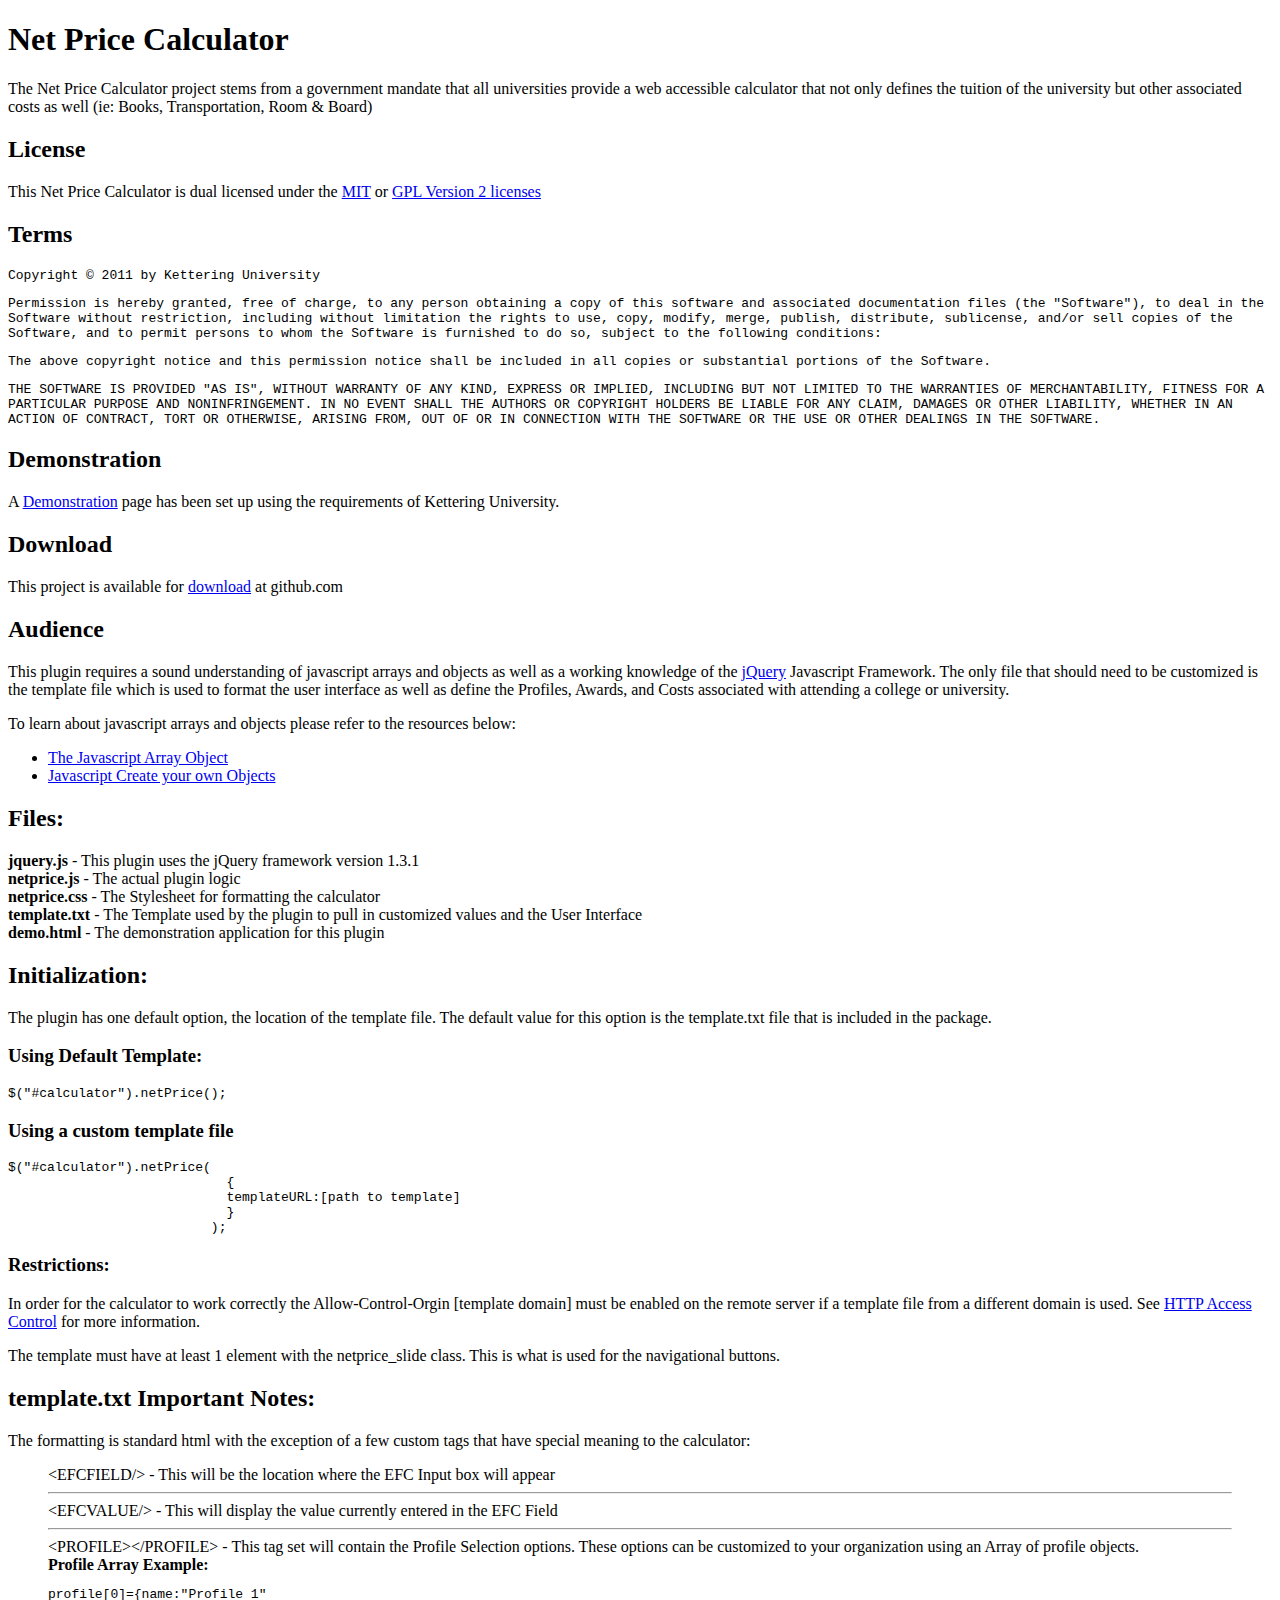
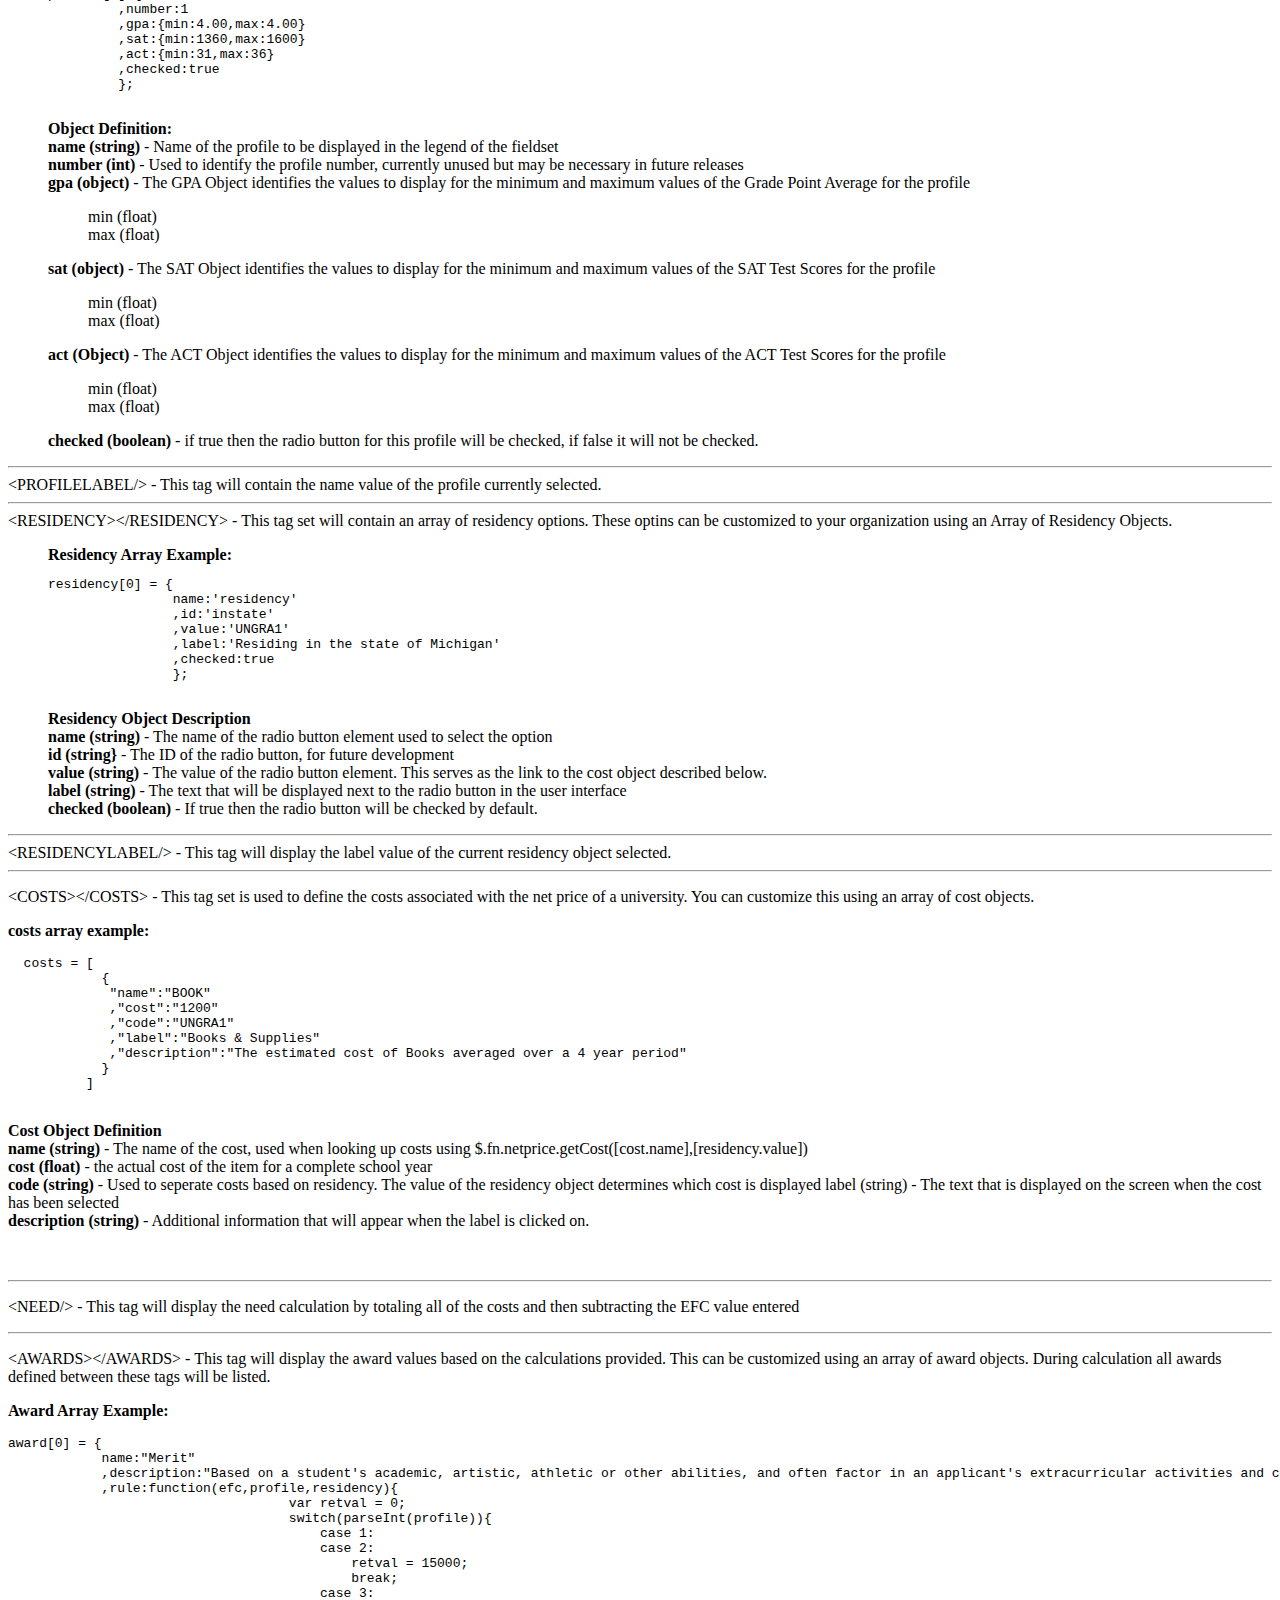
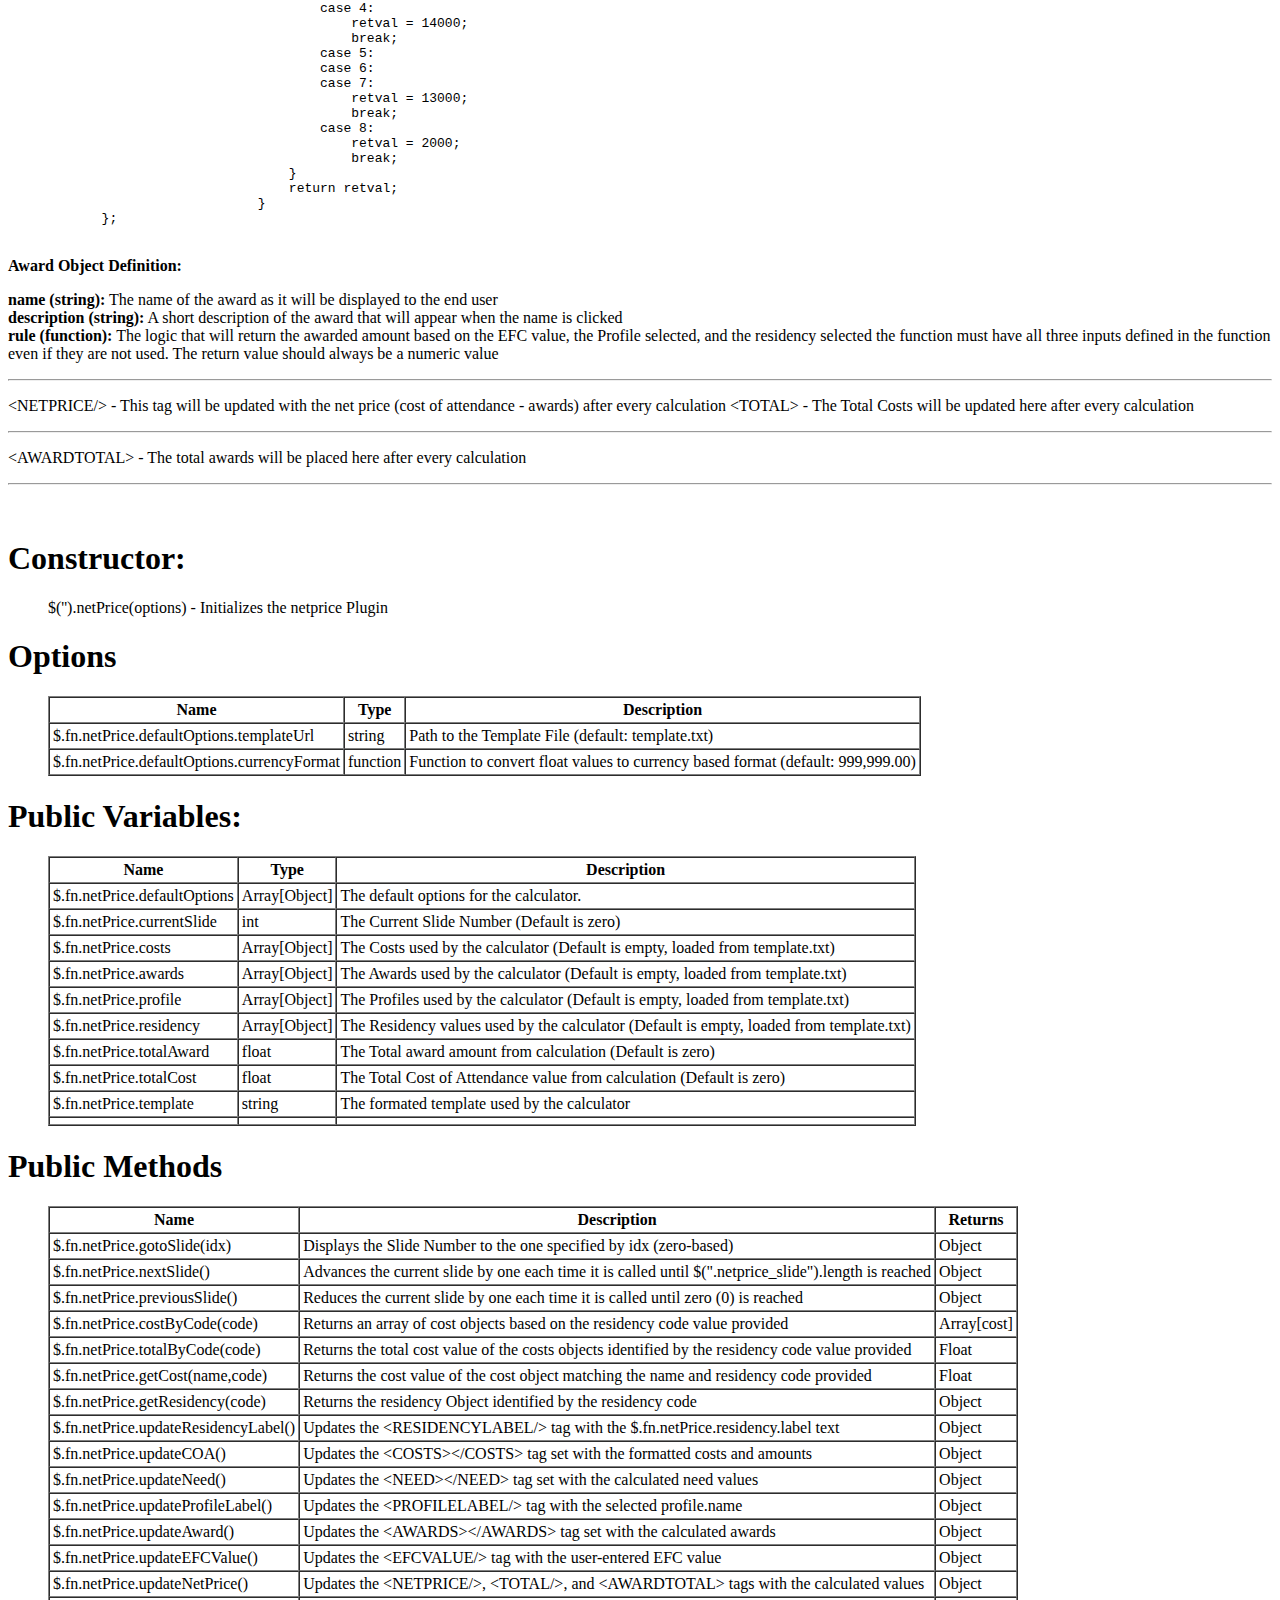
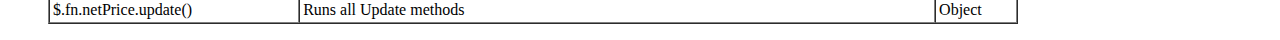
==== commit ab756b9a: "Fixing Internet Explorer 8 Bugs in the Template and in the javascript." ====
--- a/index.html
+++ b/index.html
@@ -35,8 +35,10 @@
 OUT OF OR IN CONNECTION WITH THE SOFTWARE OR THE USE OR OTHER DEALINGS IN THE SOFTWARE.
 </p>
 </kbd>
-<h1>Demonstration</h1>
+<h2>Demonstration</h2>
 A <a href="demo.html">Demonstration</a> page has been set up using the requirements of Kettering University.
+<h2>Download</h2>
+This project is available for <a href="https://github.com/jmcmilla/Net-Price-Calculator">download</a> at github.com
 <h2>Audience</h2>
 <p>
 This plugin requires a sound understanding of javascript arrays and objects as well as a working knowledge of the <a href="jquery.com">jQuery</a> Javascript Framework.  The only file that should need to be customized is the template file which is used
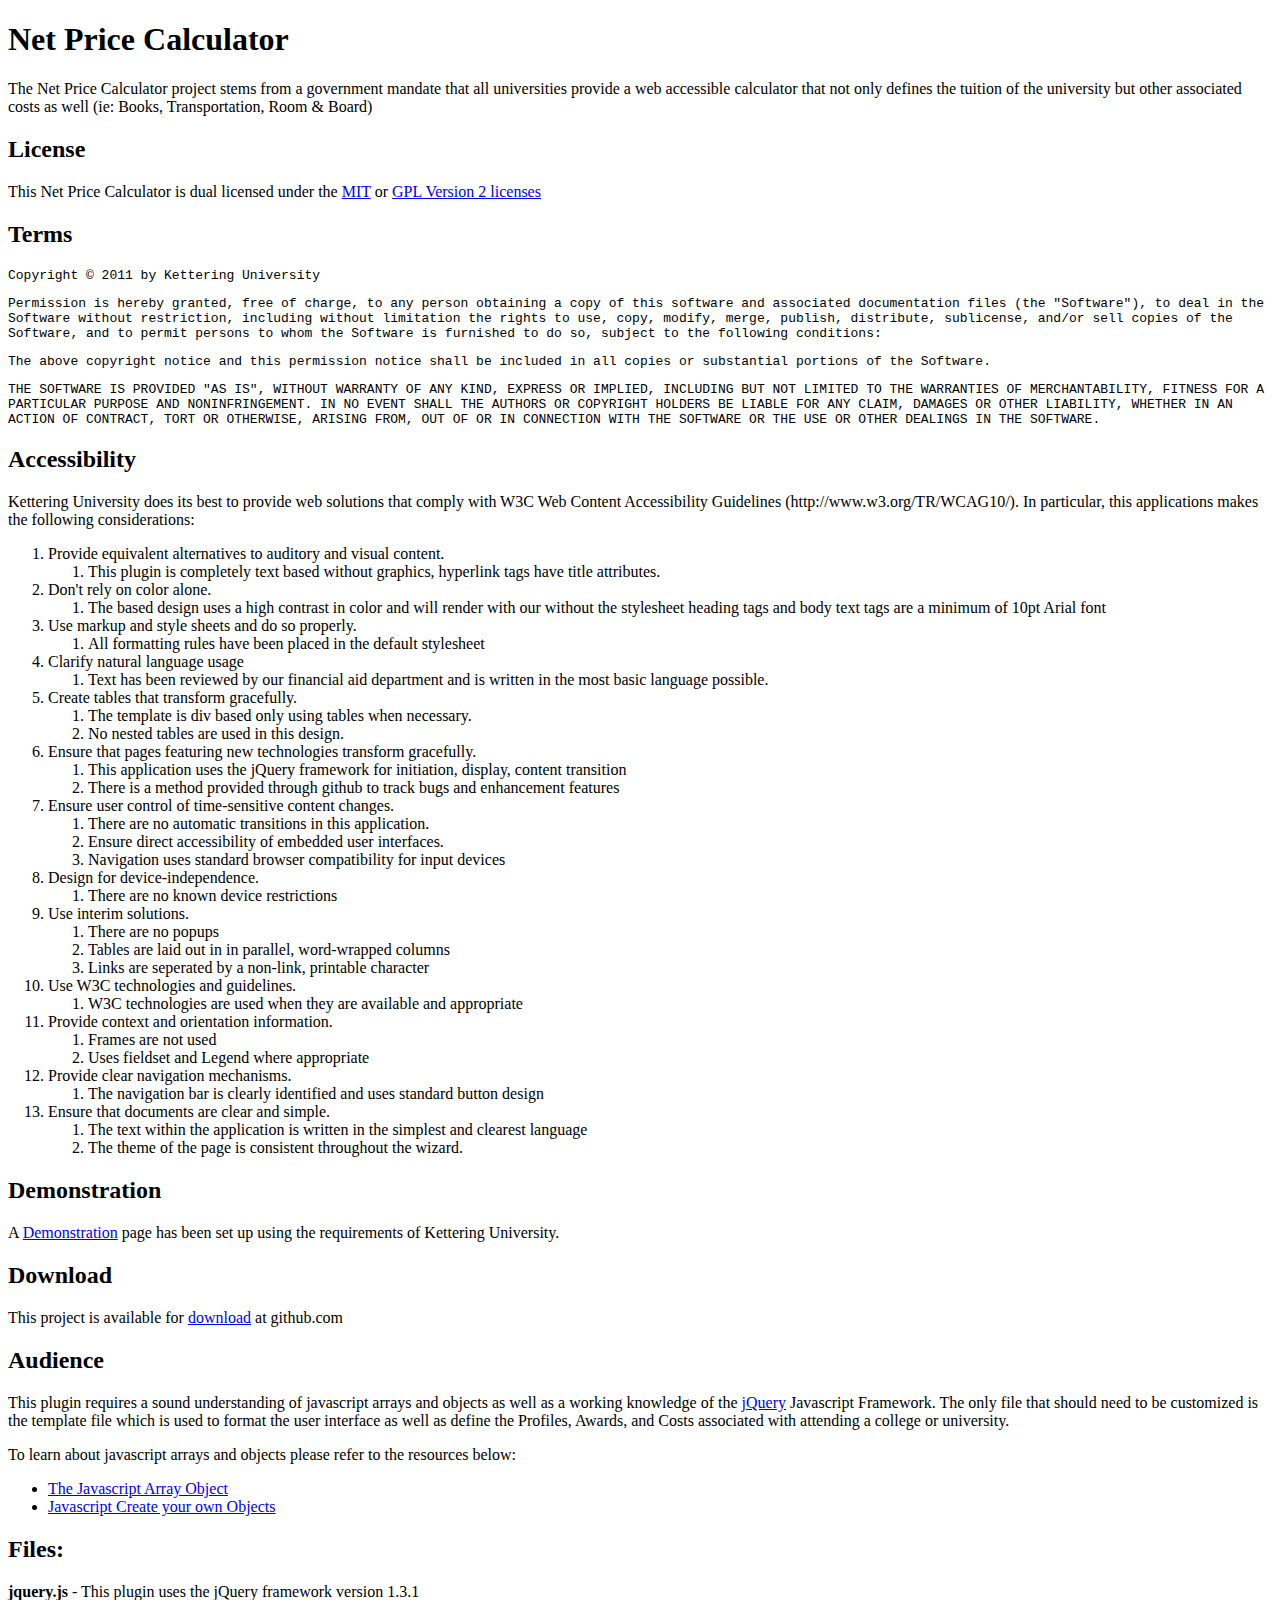
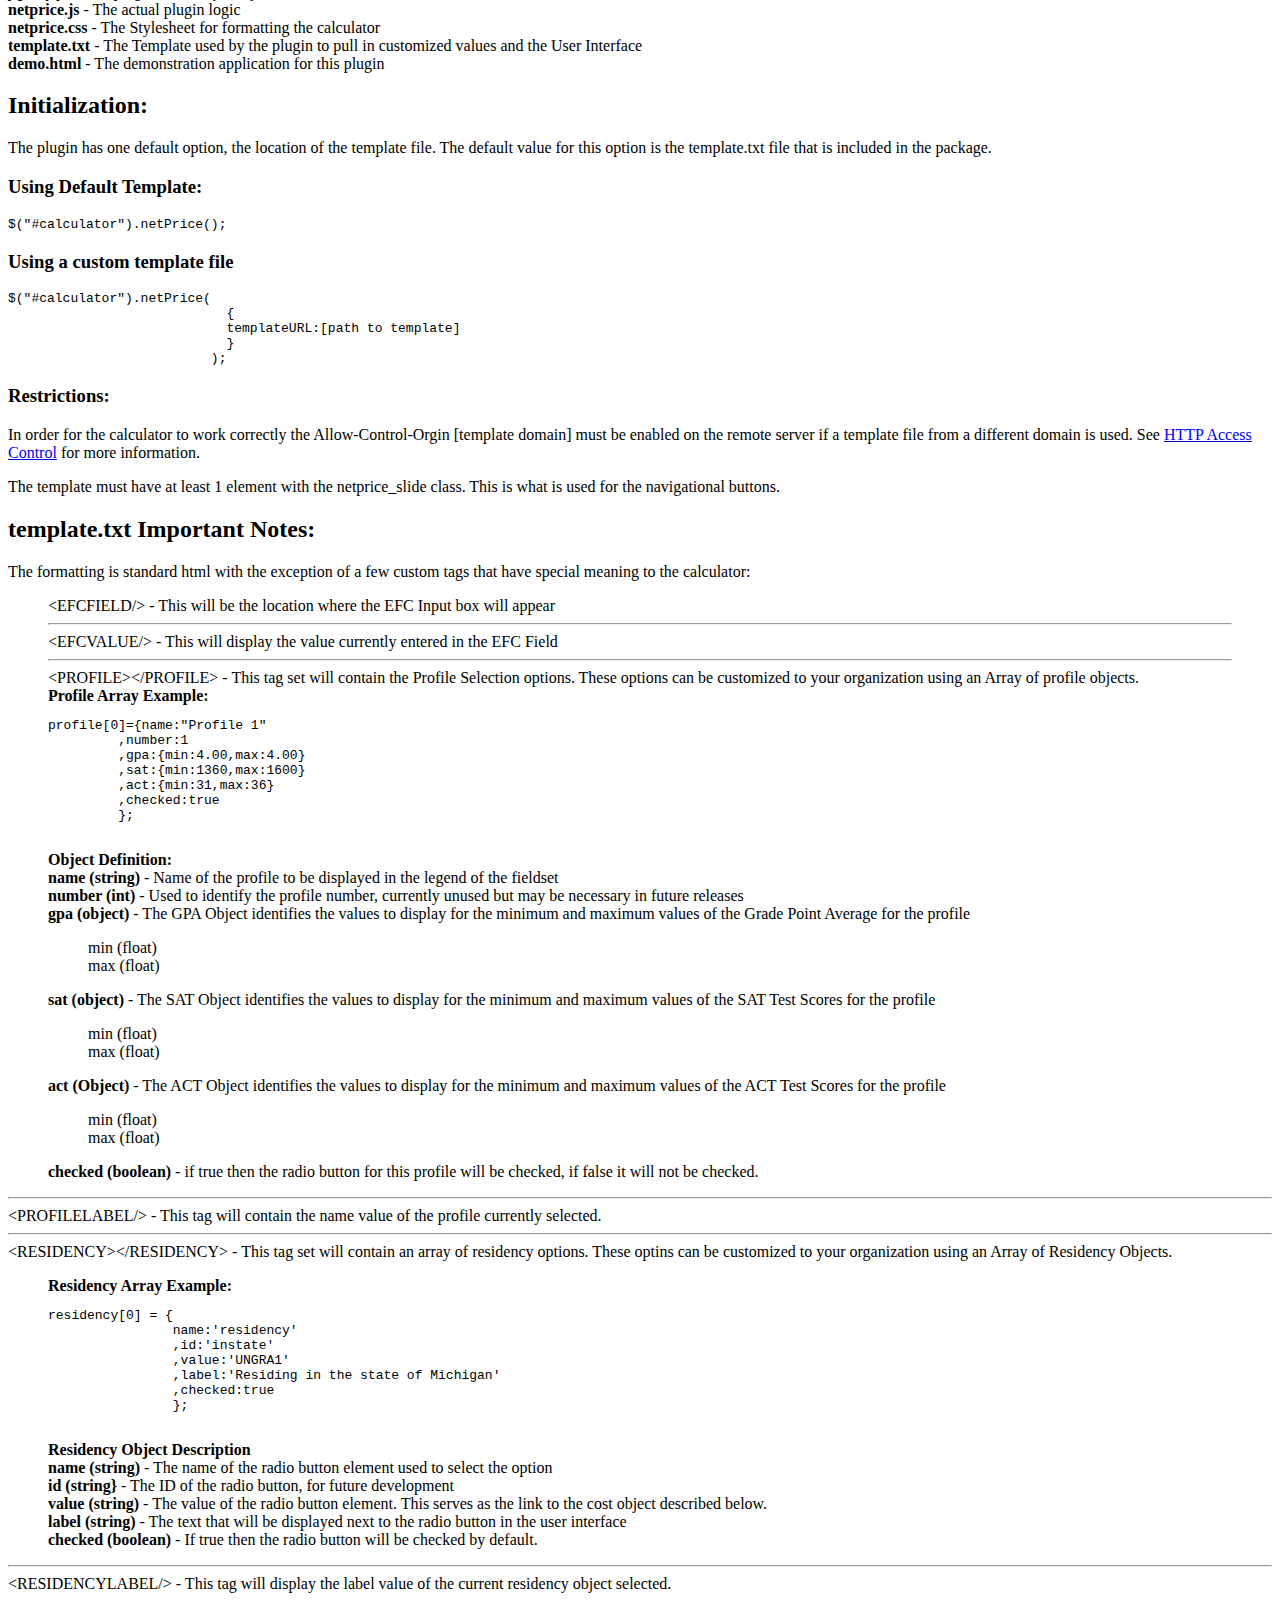
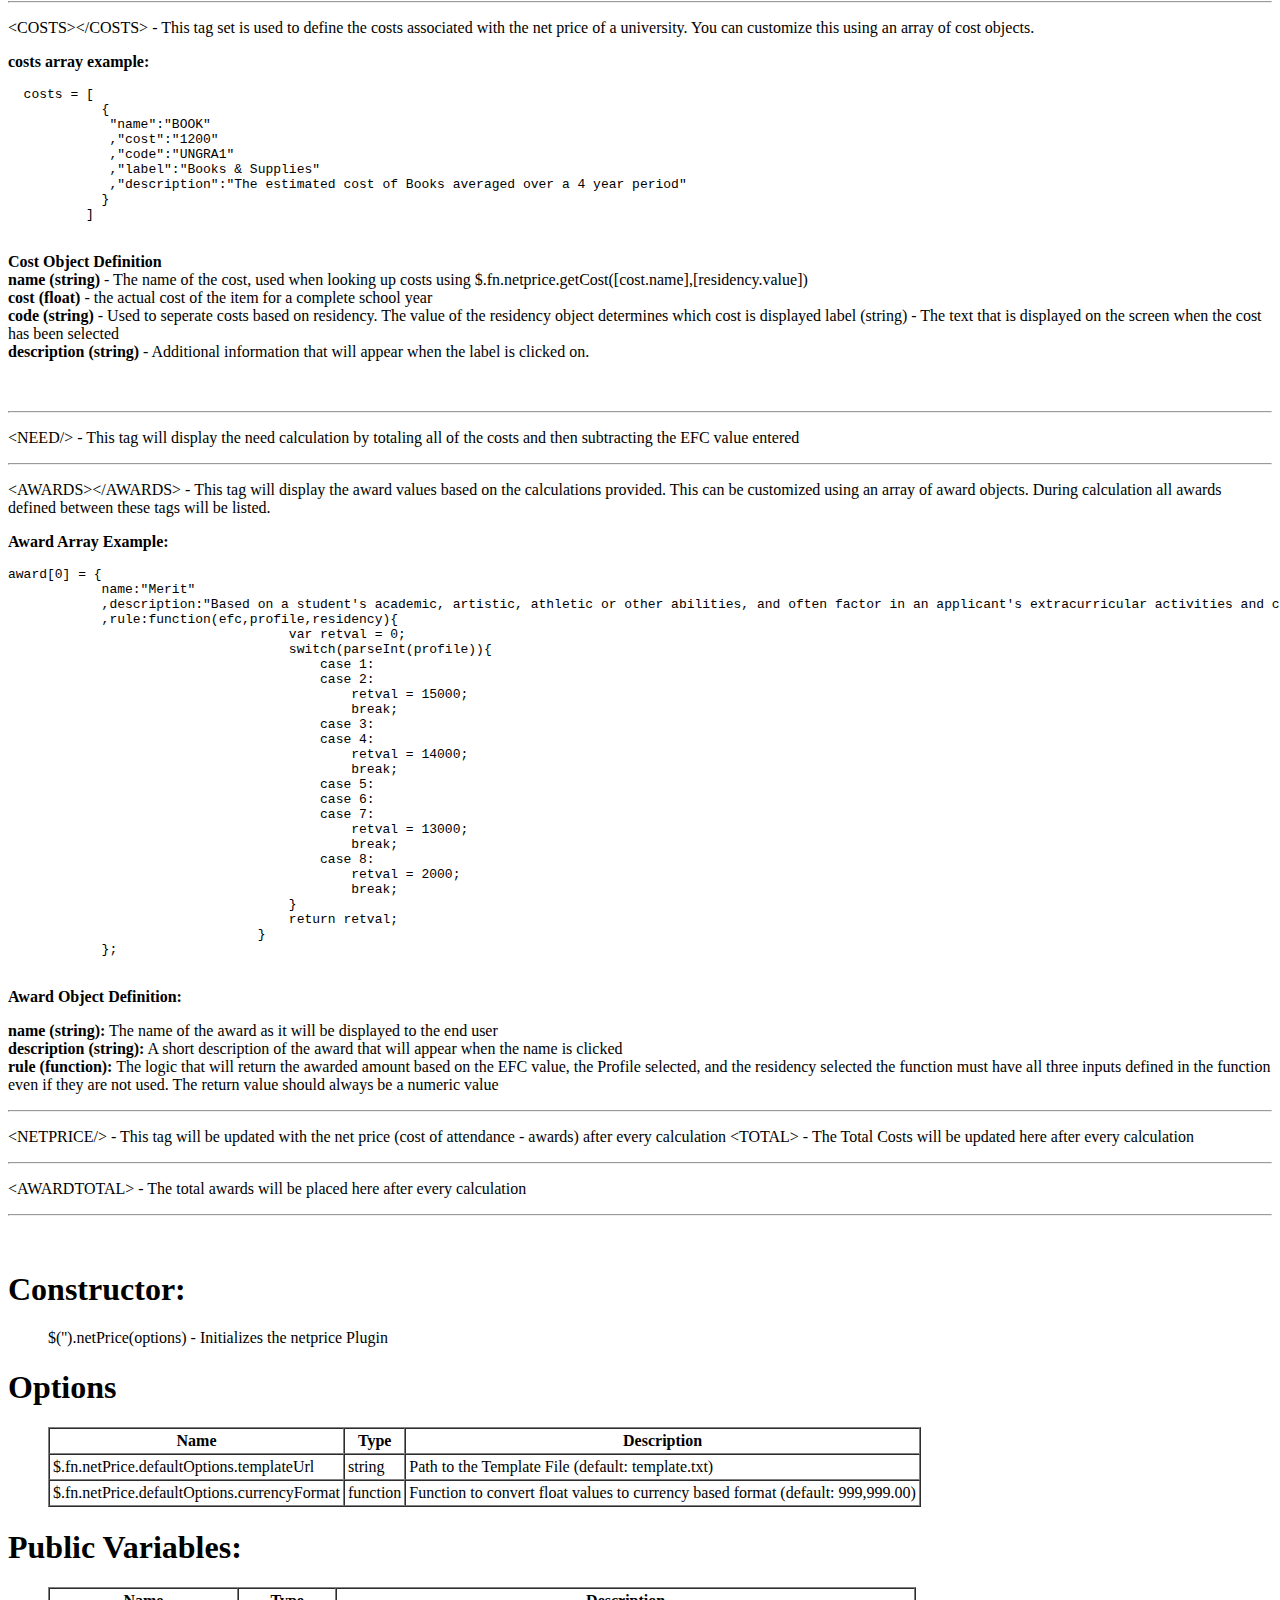
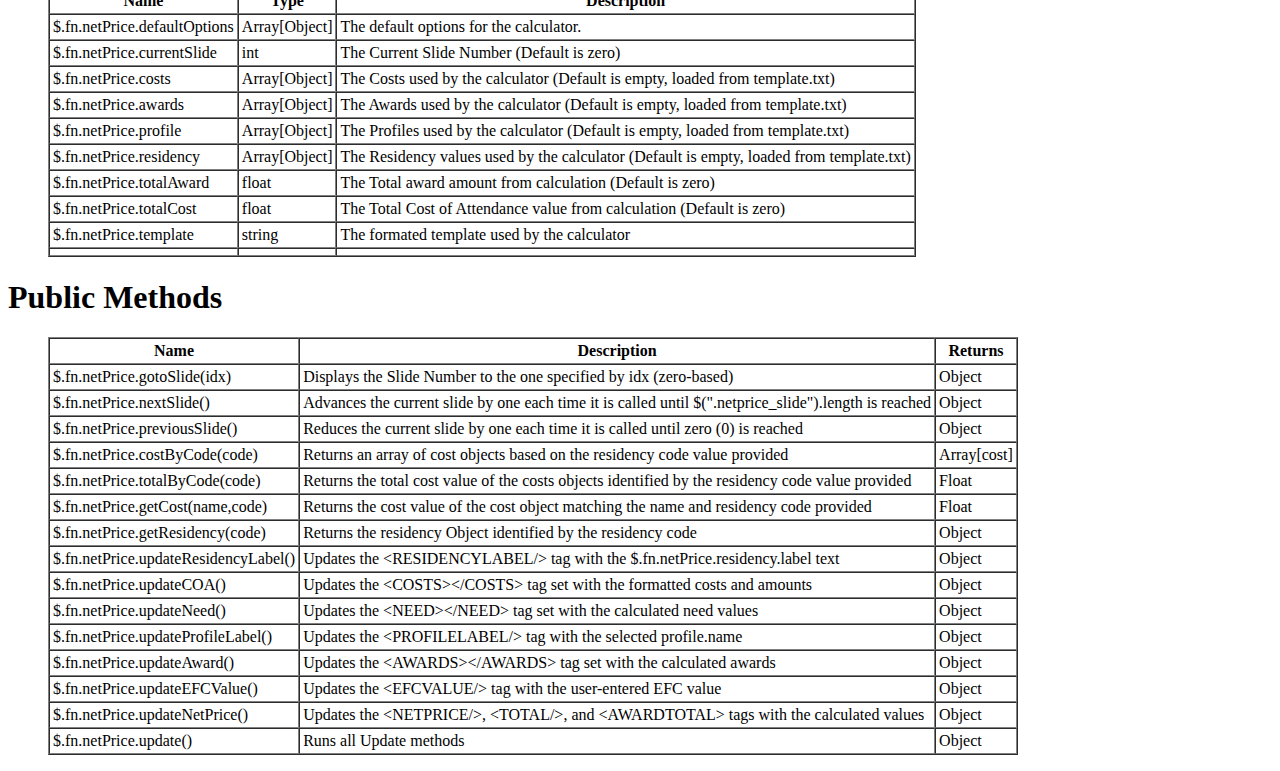
==== commit f8d75842: "Fixing Internet Explorer 8 Bugs in the Template and in the javascript." ====
--- a/index.html
+++ b/index.html
@@ -35,6 +35,84 @@
 OUT OF OR IN CONNECTION WITH THE SOFTWARE OR THE USE OR OTHER DEALINGS IN THE SOFTWARE.
 </p>
 </kbd>
+<h2>Accessibility</h2>
+<p>Kettering University does its best to provide web solutions that comply with W3C Web Content Accessibility Guidelines (http://www.w3.org/TR/WCAG10/).  In particular, this applications makes the following considerations:</p>
+<ol>
+  <li>Provide equivalent alternatives to auditory and visual content.    
+    <ol>
+      <li>This plugin is completely text based without graphics, hyperlink tags have title attributes.        </li>
+    </ol>
+  </li>
+  <li>Don't rely on color alone.    
+    <ol>
+      <li>The based design uses a high contrast in color and will render with our without the stylesheet
+        heading tags and body text tags are a minimum of 10pt Arial font        </li>
+    </ol>
+  </li>
+  <li>Use markup and style sheets and do so properly.  
+    <ol>
+      <li>All formatting rules have been placed in the default stylesheet        </li>
+    </ol>
+  </li>
+  <li>Clarify natural language usage    
+    <ol>
+      <li>Text has been reviewed by our financial aid department and is written in the most basic language possible. </li>
+    </ol>
+  </li>
+  <li>Create tables that transform gracefully.    
+    <ol>
+      <li>The template is div based only using tables when necessary.        </li>
+      <li>No nested tables are used in this design. </li>
+    </ol>
+  </li>
+  <li>Ensure that pages featuring new technologies transform gracefully.    
+    <ol>
+      <li>This application uses the jQuery framework for initiation, display, content transition        </li>
+      <li>There is a method provided through github to track bugs and enhancement features </li>
+    </ol>
+  </li>
+  <li>Ensure user control of time-sensitive content changes.    
+    <ol>
+      <li>There are no automatic transitions in this application.        </li>
+      <li>Ensure direct accessibility of embedded user interfaces.        </li>
+      <li>Navigation uses standard browser compatibility for input devices </li>
+    </ol>
+  </li>
+  <li>Design for device-independence.    
+    <ol>
+      <li>There are no known device restrictions </li>
+    </ol>
+  </li>
+  <li>Use interim solutions.    
+    <ol>
+      <li>There are no popups        </li>
+      <li>Tables are laid out in in parallel, word-wrapped columns        </li>
+      <li>Links are seperated by a non-link, printable character        </li>
+    </ol>
+  </li>
+  <li>Use W3C technologies and guidelines.        
+    <ol>
+      <li>W3C technologies are used when they are available and appropriate </li>
+    </ol>
+  </li>
+  <li>Provide context and orientation information.    
+    <ol>
+      <li>Frames are not used        </li>
+      <li>Uses fieldset and Legend where appropriate </li>
+    </ol>
+  </li>
+  <li>Provide clear navigation mechanisms.    
+    <ol>
+      <li>The navigation bar is clearly identified and uses standard button design        </li>
+    </ol>
+  </li>
+  <li>Ensure that documents are clear and simple.        
+    <ol>
+      <li>The text within the application is written in the simplest and clearest language        </li>
+      <li>The theme of the page is consistent throughout the wizard. </li>
+    </ol>
+  </li>
+</ol>
 <h2>Demonstration</h2>
 A <a href="demo.html">Demonstration</a> page has been set up using the requirements of Kettering University.
 <h2>Download</h2>
